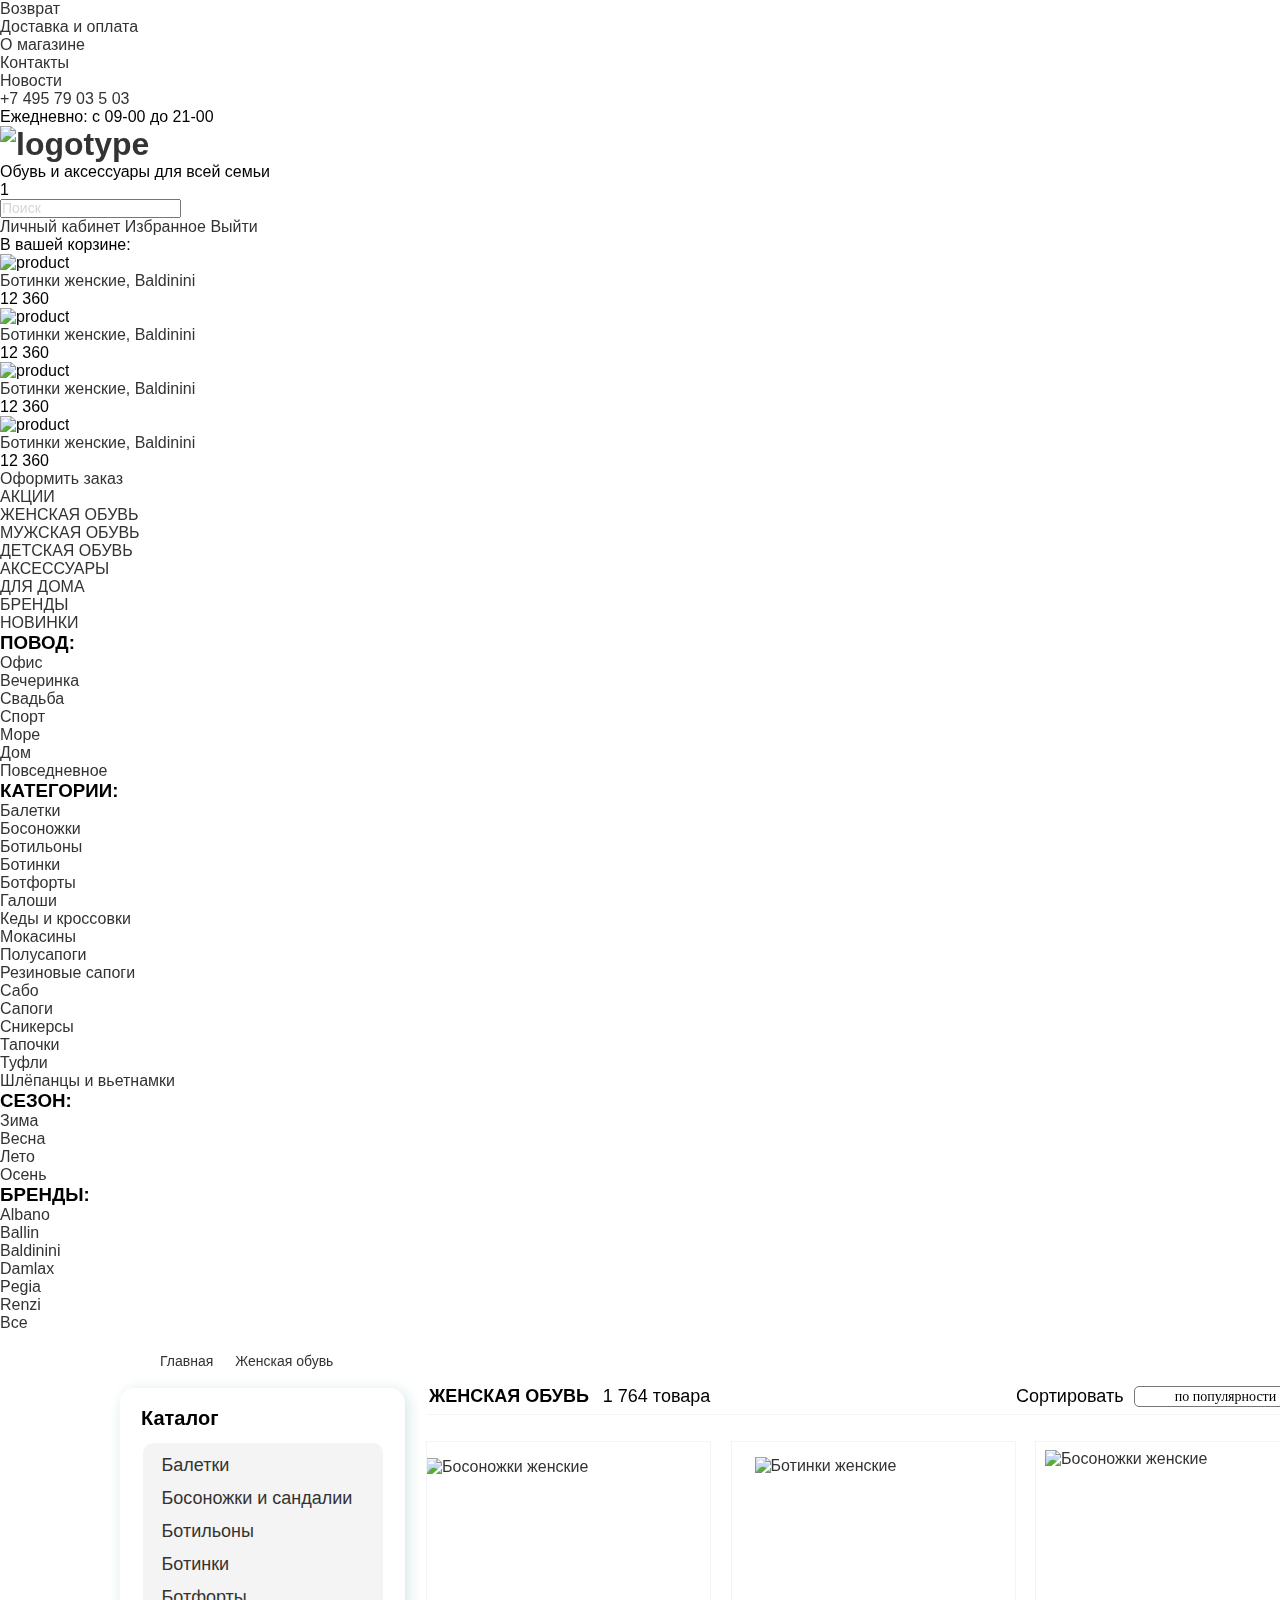
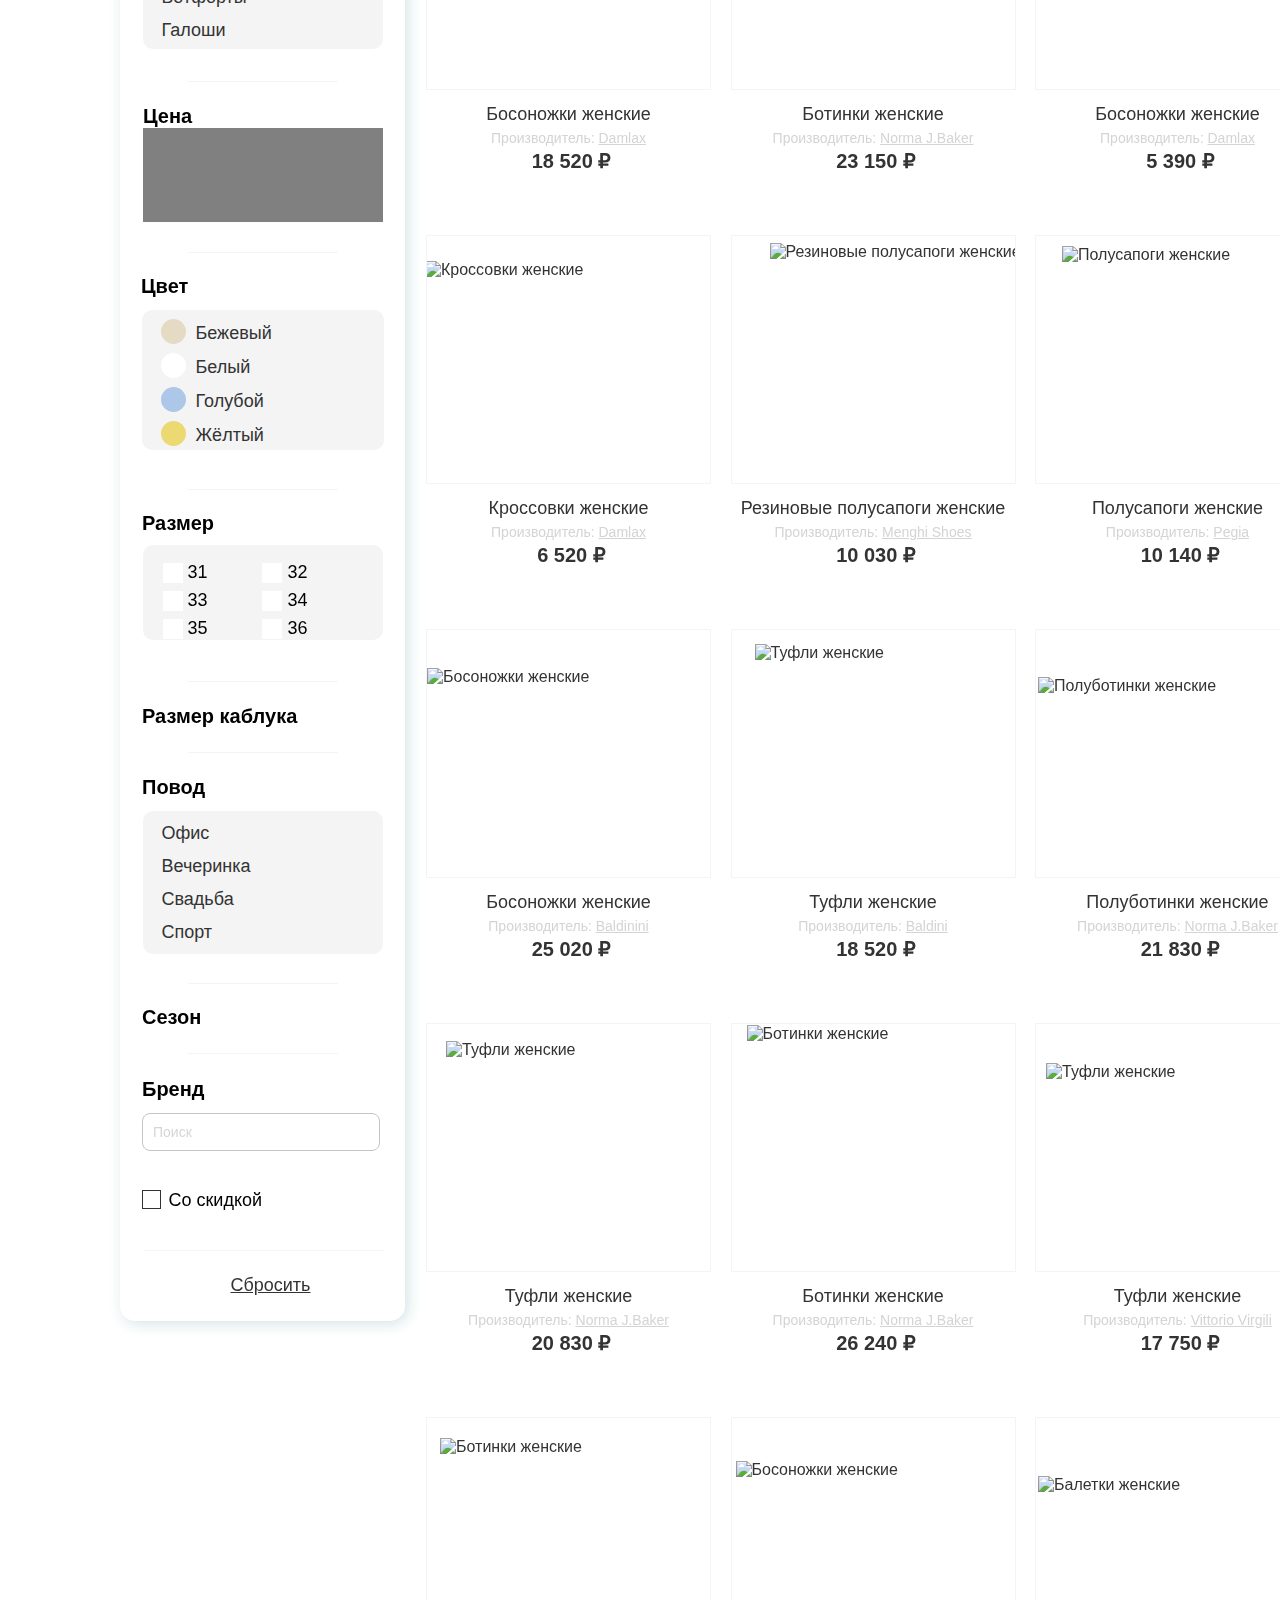
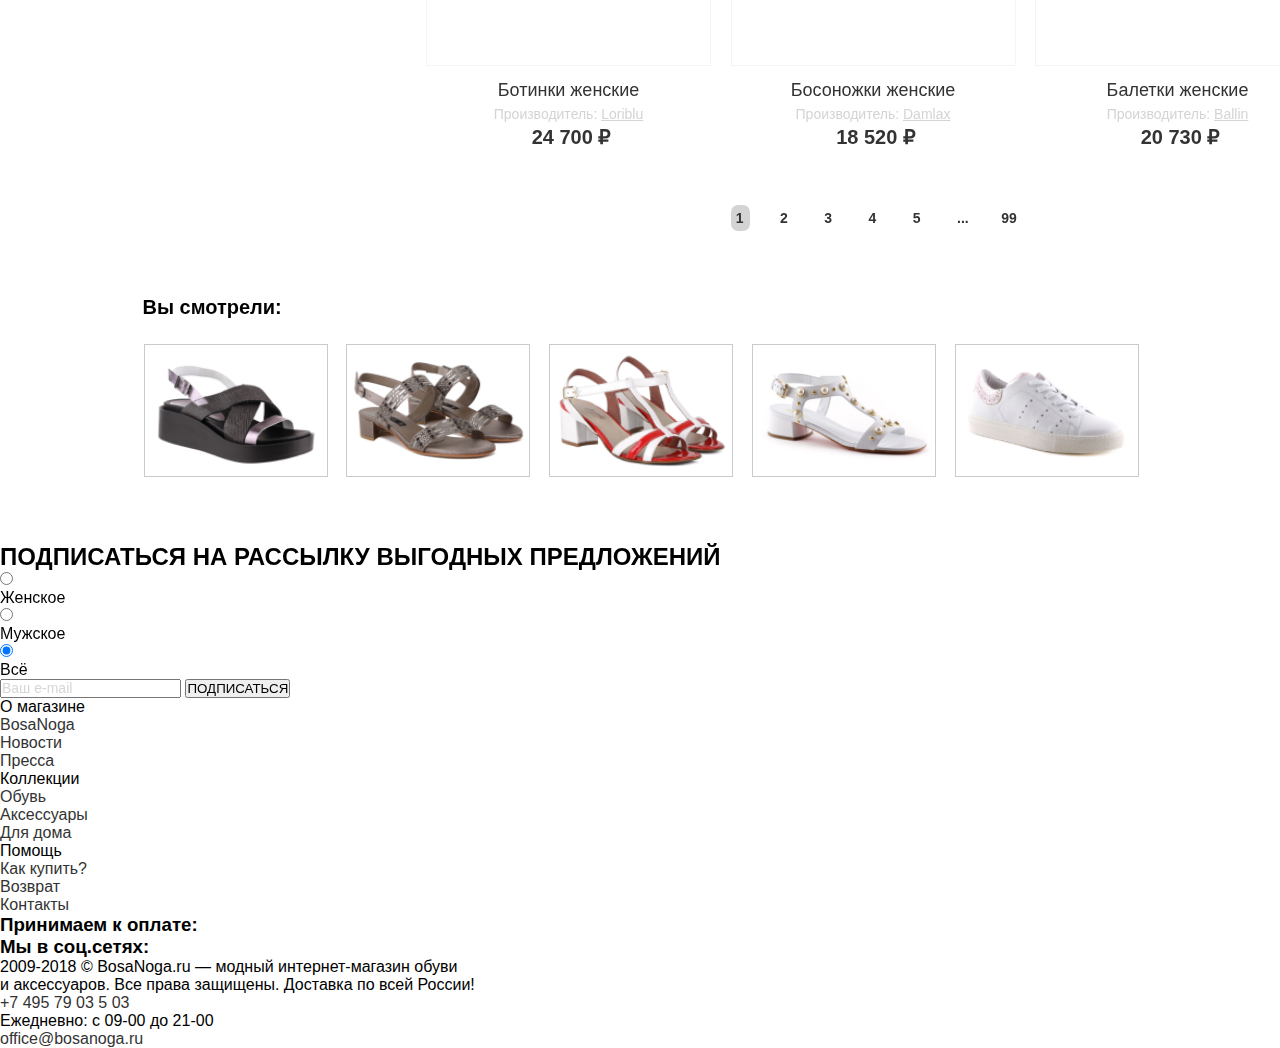
==== catalogue.html @ a58bffea "Merge pull request #10 from igerera/in-process" ====
<!DOCTYPE html>
<html lang="ru">
<head>
  <meta charset="UTF-8">
  <meta name="viewport" content="width=device-width, initial-scale=1.0">
  <meta http-equiv="X-UA-Compatible" content="ie=edge">
  <title>Bosa Noga</title>
  <link rel="stylesheet" href="css/normalize.css">
  <link rel="stylesheet" href="css/font-awesome.min.css">
  <link rel="stylesheet" href="css/style.css">
  <link rel="stylesheet" href="css/style-catalogue.css">
  
</head>

  <body>
    
    <!-- Шпаргалка для вёрстки пиксель-пёрфект. Ссылка может не работать, тк яндекс.диск -->
    <img src="img/catalogue-pics/Каталог_Desktop.png" class="layout" alt="">
    
    <!-- Шапка, взял с главной -->
    <header class="header">
      <div class="top-menu">
        <div class="wrapper">
          <ul class="top-menu__items">
            <li class="top-menu__item">
              <a href="#">Возврат</a>
            </li>
            <li class="top-menu__item">
              <a href="#">Доставка и оплата</a>
            </li>
            <li class="top-menu__item">
              <a href="#">О магазине</a>
            </li>
            <li class="top-menu__item">
              <a href="#">Контакты</a>
            </li>
            <li class="top-menu__item">
              <a href="#">Новости</a>
            </li>
          </ul>
        </div>
      </div>
      <div class="header-main">
        <div class="header-main__wrapper wrapper">
          <div class="header-main__phone">
            <a href="tel:++7-495-790-35-03">+7 495 79 03 5 03</a>
            <p>Ежедневно: с 09-00 до 21-00</p>
          </div>
          <div class="header-main__logo">
            <a href="#">
              <h1>
                <img src="img/header-logo.png" alt="logotype">
              </h1>
            </a>
            <p>Обувь и аксессуары для всей семьи</p>
          </div>
          <div class="header-main__profile">
            <div class="header-main__pics">
              <div class="header-main__pic header-main__pic_search">

              </div>
              <div class="header-main__pic_border"></div>
              <div class="header-main__pic header-main__pic_profile">
                <div class="header-main__pic_profile_menu"></div>
              </div>
              <div class="header-main__pic_border"></div>
              <div class="header-main__pic header-main__pic_basket">
                <div class="header-main__pic_basket_full">1</div>
                <div class="header-main__pic_basket_menu"></div>
              </div>
            </div>
            <form class="header-main__search" action="#">
              <input placeholder="Поиск">
              <i class="fa fa-search" aria-hidden="true"></i>
            </form>
          </div>

        </div>
        <div class="header-main__hidden-panel hidden-panel">
          <div class="hidden-panel__profile">
            <a href="#">Личный кабинет</a>
            <a href="favorite.html">
              <i class="fa fa-heart-o" aria-hidden="true"></i>Избранное</a>
            <a href="#">Выйти</a>
          </div>
          <div class="hidden-panel__basket basket-dropped">
            <div class="basket-dropped__title">В вашей корзине:</div>
            <div class="basket-dropped__product-list product-list">
              <div class="product-list__item">
                <div class="product-list__pic">
                  <img src="img/product-list__pic_1.jpg" alt="product"> </div>
                <a href="#" class="product-list__product">Ботинки женские, Baldinini</a>
                <div class="product-list__fill"></div>
                <div class="product-list__price">12 360
                  <i class="fa fa-rub" aria-hidden="true"></i>
                </div>
                <div class="product-list__delete">
                  <i class="fa fa-times" aria-hidden="true"></i>
                </div>
              </div>

              <div class="product-list__item">
                <div class="product-list__pic">
                  <img src="img/product-list__pic_1.jpg" alt="product"> </div>
                <a href="#" class="product-list__product">Ботинки женские, Baldinini</a>
                <div class="product-list__fill"></div>
                <div class="product-list__price">12 360
                  <i class="fa fa-rub" aria-hidden="true"></i>
                </div>
                <div class="product-list__delete">
                  <i class="fa fa-times" aria-hidden="true"></i>
                </div>
              </div>
              <div class="product-list__item">
                <div class="product-list__pic">
                  <img src="img/product-list__pic_1.jpg" alt="product"> </div>
                <a href="#" class="product-list__product">Ботинки женские, Baldinini</a>
                <div class="product-list__fill"></div>
                <div class="product-list__price">12 360
                  <i class="fa fa-rub" aria-hidden="true"></i>
                </div>
                <div class="product-list__delete">
                  <i class="fa fa-times" aria-hidden="true"></i>
                </div>
              </div>
              <div class="product-list__item">
                <div class="product-list__pic">
                  <img src="img/product-list__pic_1.jpg" alt="product"> </div>
                <a href="#" class="product-list__product">Ботинки женские, Baldinini</a>
                <div class="product-list__fill"></div>
                <div class="product-list__price">12 360
                  <i class="fa fa-rub" aria-hidden="true"></i>
                </div>
                <div class="product-list__delete">
                  <i class="fa fa-times" aria-hidden="true"></i>
                </div>
              </div>

            </div>
            <a class="basket-dropped__order-button" href="order.html">Оформить заказ</a>
          </div>
        </div>
      </div>
      <nav class="main-menu">
        <div class="wrapper">
          <ul class="main-menu__items">
            <li class="main-menu__item main-menu__item_sales">
              <a href="#">АКЦИИ</a>
            </li>
            <li class="main-menu__item main-menu__item_women">
              <a href="#">ЖЕНСКАЯ ОБУВЬ</a>
            </li>
            <li class="main-menu__item main-menu__item_men">
              <a href="#">МУЖСКАЯ ОБУВЬ</a>
            </li>
            <li class="main-menu__item main-menu__item_kids">
              <a href="#">ДЕТСКАЯ ОБУВЬ</a>
            </li>
            <li class="main-menu__item main-menu__item_accessories">
              <a href="#">АКСЕССУАРЫ</a>
            </li>
            <li class="main-menu__item main-menu__item_home">
              <a href="#">ДЛЯ ДОМА</a>
            </li>
            <li class="main-menu__item main-menu__item_brands">
              <a href="#">БРЕНДЫ</a>
            </li>
            <li class="main-menu__item main-menu__item_new">
              <a href="#">НОВИНКИ</a>
            </li>
          </ul>
        </div>

      </nav>
      <div class="dropped-menu">
        <div class="wrapper">
          <div class="dropped-menu__lists dropped-menu__lists_women">
            <h3 class="dropped-menu__list-title">ПОВОД:</h3>
            <ul class="dropped-menu__list">
              <li class="dropped-menu__item">
                <a href="#">Офис</a>
              </li>
              <li class="dropped-menu__item">
                <a href="#">Вечеринка</a>
              </li>
              <li class="dropped-menu__item">
                <a href="#">Свадьба</a>
              </li>
              <li class="dropped-menu__item">
                <a href="#">Спорт</a>
              </li>
              <li class="dropped-menu__item">
                <a href="#">Море</a>
              </li>
              <li class="dropped-menu__item">
                <a href="#">Дом</a>
              </li>
              <li class="dropped-menu__item">
                <a href="#">Повседневное</a>
              </li>
            </ul>
          </div>
          <div class="dropped-menu__lists dropped-menu__lists_three-coloumns">
            <h3 class="dropped-menu__list-title">КАТЕГОРИИ:</h3>
            <ul class="dropped-menu__list">
              <li class="dropped-menu__item">
                <a href="#">Балетки</a>
              </li>
              <li class="dropped-menu__item">
                <a href="#">Босоножки</a>
              </li>
              <li class="dropped-menu__item">
                <a href="#">Ботильоны</a>
              </li>
              <li class="dropped-menu__item">
                <a href="#">Ботинки</a>
              </li>
              <li class="dropped-menu__item">
                <a href="#">Ботфорты</a>
              </li>
              <li class="dropped-menu__item">
                <a href="#">Галоши</a>
              </li>
              <li class="dropped-menu__item">
                <a href="#">Кеды и кроссовки</a>
              </li>
              <li class="dropped-menu__item">
                <a href="#">Мокасины</a>
              </li>
              <li class="dropped-menu__item">
                <a href="#">Полусапоги</a>
              </li>
              <li class="dropped-menu__item">
                <a href="#">Резиновые сапоги</a>
              </li>
              <li class="dropped-menu__item">
                <a href="#">Сабо</a>
              </li>
              <li class="dropped-menu__item">
                <a href="#">Сапоги</a>
              </li>
              <li class="dropped-menu__item">
                <a href="#">Сникерсы</a>
              </li>
              <li class="dropped-menu__item">
                <a href="#">Тапочки</a>
              </li>
              <li class="dropped-menu__item">
                <a href="#">Туфли</a>
              </li>
              <li class="dropped-menu__item">
                <a href="#">Шлёпанцы и вьетнамки</a>
              </li>
            </ul>
          </div>
          <div class="dropped-menu__lists">
            <h3 class="dropped-menu__list-title">СЕЗОН:</h3>
            <ul class="dropped-menu__list">
              <li class="dropped-menu__item">
                <a href="#">Зима</a>
              </li>
              <li class="dropped-menu__item">
                <a href="#">Весна</a>
              </li>
              <li class="dropped-menu__item">
                <a href="#">Лето</a>
              </li>
              <li class="dropped-menu__item">
                <a href="#">Осень</a>
              </li>
            </ul>
          </div>
          <div class="dropped-menu__lists">
            <h3 class="dropped-menu__list-title">БРЕНДЫ:</h3>
            <ul class="dropped-menu__list">
              <li class="dropped-menu__item">
                <a href="#">Albano</a>
              </li>
              <li class="dropped-menu__item">
                <a href="#">Ballin</a>
              </li>
              <li class="dropped-menu__item">
                <a href="#">Baldinini</a>
              </li>
              <li class="dropped-menu__item">
                <a href="#">Damlax</a>
              </li>
              <li class="dropped-menu__item">
                <a href="#">Pegia</a>
              </li>
              <li class="dropped-menu__item">
                <a href="#">Renzi</a>
              </li>
              <li class="dropped-menu__item">
                <a href="#">Все</a>
              </li>
            </ul>
          </div>

        </div>
      </div>
    </header>   
    <!-- Каталог товаров -->
    <!-- Breadcrumbs -->
    <section class="product-catalogue__breadcrumb-container">
      <ul class="breadcrumb-container__breadcrumbs">
        <li><a href="#">Главная</a></li> <span class="angle"></span>
        <li><a href="#">Женская обувь</a></li>
      </ul>
    </section>
    <!-- Тело каталога с сайдбаром -->
    <main class="product-catalogue">
      <!-- Сайдбар -->
      <section class="sidebar">
        <section class="sidebar__division">
          <div class="sidebar__catalogue-list">
            <div class="sidebar__division-title">
              <h3>Каталог</h3><div class="opener-down"></div>
            </div>
            <ul>
              <li><a href="#">Балетки</a></li>
              <li><a href="#">Босоножки и сандалии</a></li>
              <li><a href="#">Ботильоны</a></li>
              <li><a href="#">Ботинки</a></li>
              <li><a href="#">Ботфорты</a></li>
              <li><a href="#">Галоши</a></li>
              <li><a href="#">Тапочки</a></li>
              <li><a href="#">Туфли</a></li>
              <li><a href="#">Сапоги</a></li>
            </ul>
          </div>
        </section>
        <div class="separator-150 separator-150-1"></div>
        <section class="sidebar__division">
            <div class="sidebar__price">
              <div class="sidebar__division-title">
                <h3>Цена</h3><div class="opener-down"></div>
              </div>
             <div class="price-slider">
              </div>
            </div>
        </section>
        <div class="separator-150 separator-150-2"></div>
        <section class="sidebar__division">
          <div class="sidebar__color">
            <div class="sidebar__division-title">
              <h3>Цвет</h3><div class="opener-down"></div>
            </div>
            <ul>
              <li><a href="#"><div class="color beige"></div><span class="color-name">Бежевый</span></a></li>
              <li><a href="#"><div class="color whitesnake"></div><span class="color-name">Белый</span></a></li>
              <li><a href="#"><div class="color shocking-blue"></div><span class="color-name">Голубой</span></a></li>
              <li><a href="#"><div class="color yellow"></div><span class="color-name">Жёлтый</span></a></li>
              <li><a href="#"><div class="color king-crimson"></div><span class="color-name">Алый</span></a></li>
              <li><a href="#"><div class="color deep-purple"></div><span class="color-name">Фиолетовый</span></a></li>
              <li><a href="#"><div class="color black-sabbath"></div><span class="color-name">Чёрный</span></a></li>
            </ul>
          </div>
        </section>
        <div class="separator-150 separator-150-3"></div>         
        <section class="sidebar__division">
          <div class="sidebar__size">
            <div class="sidebar__division-title">
              <h3>Размер</h3><div class="opener-down"></div>
            </div>
            <ul>
              <div class="list-1">
                <li><label><input type="checkbox" class="checkbox" name="checkbox-31"><span class="checkbox-custom"></span> <span class="label">31</span></label></li>
                <li><label><input type="checkbox" class="checkbox" name="checkbox-33"><span class="checkbox-custom"></span> <span class="label">33</span></label></li>
                <li><label><input type="checkbox" class="checkbox" name="checkbox-35"><span class="checkbox-custom"></span> <span class="label">35</span></label></li>
                <li><label><input type="checkbox" class="checkbox" name="checkbox-37"><span class="checkbox-custom"></span> <span class="label">37</span></label></li>
                <li><label><input type="checkbox" class="checkbox" name="checkbox-39"><span class="checkbox-custom"></span> <span class="label">39</span></label></li>
              </div>
              <div class="list-2">
                <li><label><input type="checkbox" class="checkbox" name="checkbox-32"><span class="checkbox-custom"></span> <span class="label">32</span></label></li>
                <li><label><input type="checkbox" class="checkbox" name="checkbox-34"><span class="checkbox-custom"></span> <span class="label">34</span></label></li>
                <li><label><input type="checkbox" class="checkbox" name="checkbox-36" checked><span class="checkbox-custom"></span> <span class="label">36</span></label></li>
                <li><label><input type="checkbox" class="checkbox" name="checkbox-38"><span class="checkbox-custom"></span> <span class="label">38</span></label></li>
                <li><label><input type="checkbox" class="checkbox" name="checkbox-40"><span class="checkbox-custom"></span> <span class="label">40</span></label></li> 
              </div>
            </ul>
          </div>
        </section>
        <div class="separator-150 separator-150-4"></div>         
        <section class="sidebar__division">    
          <div class="sidebar__heel-height">
            <div class="sidebar__division-title">
              <h3>Размер каблука</h3><div class="opener-up"></div>
            </div>
          </div>
        </section>
        <div class="separator-150 separator-150-5"></div>            
        <section class="sidebar__division">  
          <div class="sidebar__occasion">
            <div class="sidebar__division-title">
              <h3>Повод</h3><div class="opener-down"></div>
            </div>
            <ul>
              <li><a href="#">Офис</a></li>
              <li><a href="#">Вечеринка</a></li>
              <li><a href="#">Свадьба</a></li>
              <li><a href="#">Спорт</a></li>
              <li><a href="#">Путешествие</a></li>
              <li><a href="#">Свидание</a></li>
              <li><a href="#">Дома</a></li>
              <li><a href="#">Произвести впечатление</a></li>
            </ul>
          </div>
        </section>
        <div class="separator-150 separator-150-6"></div>       
        <section class="sidebar__division">
          <div class="sidebar__season">
            <div class="sidebar__division-title">
              <h3>Сезон</h3><div class="opener-up"></div>
            </div>
          </div>
        </section>
        <div class="separator-150 separator-150-7"></div>            
        <section class="sidebar__division">
            <div class="sidebar__brand">
              <h3>Бренд</h3>
              <form action="post" class="brand-search">
                <input type="search" class="brand-search" id="brand-search" placeholder="Поиск">
                <input type="submit" name="" value="" class="submit">
              </form>
            </div>

              <label><input type="checkbox" class="checkbox" name="checkbox-disc"><span class="checkbox-discount"></span> <span class="text-discount">Со скидкой</span></label>

          <div class="separator-240"></div>
        </section>
            
        <section class="sidebar__division">    
          <div class="drop-down">
            <a href="#"><span class="drop-down-icon"></span>Сбросить</a>
          </div>
        </section>
      </section> 
    <!-- Основной контент каталога -->
      <section class="product-catalogue-content">
        <!-- Голова каталога с названием раздела и сортировкой -->
        <section class="product-catalogue__head">
          <div class="product-catalogue__section-title">
            <h2 class="section-name">Женская обувь</h2><span class="amount"> 1 764 товара</span>
          </div>
          <div class="product-catalogue__sort-by">
            <p class="sort-by">Сортировать</p>
            <select name="" id="sorting">
              <option value="">по популярности</option>
              <option value="">по размеру</option>
              <option value="">по производителю</option>
            </select>
          </div>
        </section>
        <!-- Список товаров каталога -->
        <section  class="product-catalogue__item-list">
          <!-- Товары -->
          <a class="item-list__item-card item" href="#">
            <div class="item-pic"><img class="item-pic-1" src="img/catalogue-pics/product-catalogue__item-1.png" alt="Босоножки женские">
              <div class="product-catalogue__product_favorite">
                <p></p>
              </div>
              <div class="arrow arrow_left"></div>
              <div class="arrow arrow_right"></div>
            </div>
            <div class="item-desc">
              <h4 class="item-name">Босоножки женские</h4>
              <p class="item-producer">Производитель: <span class="producer">Damlax</span></p>
              <p class="item-price">18 520</p>
              <div class="sizes">
                <p class="sizes__title">Размеры в наличии:</p>
                <p class="sizes__avalible">36, 37, 38, 39, 40, 41, 42</p>
              </div>
            </div>
          </a>
          <a class="item-list__item-card item" href="#">
            <div class="item-pic"><img class="item-pic-2" src="img/catalogue-pics/product-catalogue__item-2.png" alt="Ботинки женские">
              <div class="product-catalogue__product_favorite">
                <p></p>
              </div>
              <div class="arrow arrow_left"></div>
              <div class="arrow arrow_right"></div>
            </div>
            <div class="item-desc">
              <h4 class="item-name">Ботинки женские</h4>
              <p class="item-producer">Производитель: <span class="producer">Norma J.Baker</span></p>
              <p class="item-price">23 150</p>
              <div class="sizes">
                <p class="sizes__title">Размеры в наличии:</p>
                <p class="sizes__avalible">36, 37, 38, 39, 40, 41, 42</p>
              </div>
            </div>
          </a>
          <a class="item-list__item-card item" href="#">
            <div class="item-pic"><img class="item-pic-3" src="img/catalogue-pics/product-catalogue__item-3.png" alt="Босоножки женские">
              <div class="product-catalogue__product_favorite">
                <p></p>
              </div>
              <div class="arrow arrow_left"></div>
              <div class="arrow arrow_right"></div>
            </div>
            <div class="item-desc">
              <h4 class="item-name">Босоножки женские</h4>
              <p class="item-producer">Производитель: <span class="producer">Damlax</span></p>
              <p class="item-price">5 390</p>
              <div class="sizes">
                <p class="sizes__title">Размеры в наличии:</p>
                <p class="sizes__avalible">36, 37, 38, 39, 40, 41, 42</p>
              </div>
            </div>
          </a>
          <a class="item-list__item-card item" href="#">
            <div class="item-pic"><img class="item-pic-4" src="img/catalogue-pics/product-catalogue__item-4.png" alt="Кроссовки женские">
              <div class="product-catalogue__product_favorite">
                <p></p>
              </div>
              <div class="arrow arrow_left"></div>
              <div class="arrow arrow_right"></div>
            </div>
            <div class="item-desc">
              <h4 class="item-name">Кроссовки женские</h4>
              <p class="item-producer">Производитель: <span class="producer">Damlax</span></p>
              <p class="item-price">6 520</p>
              <div class="sizes">
                <p class="sizes__title">Размеры в наличии:</p>
                <p class="sizes__avalible">36, 37, 38, 39, 40, 41, 42</p>
              </div>
            </div>
          </a>
          <a class="item-list__item-card item" href="#">
            <div class="item-pic"><img class="item-pic-5" src="img/catalogue-pics/product-catalogue__item-5.png" alt="Резиновые полусапоги женские">
              <div class="product-catalogue__product_favorite">
                <p></p>
              </div>
              <div class="arrow arrow_left"></div>
              <div class="arrow arrow_right"></div>
            </div>
            <div class="item-desc">
              <h4 class="item-name">Резиновые полусапоги женские</h4>
              <p class="item-producer">Производитель: <span class="producer">Menghi Shoes</span></p>
              <p class="item-price">10 030</p>
              <div class="sizes">
                <p class="sizes__title">Размеры в наличии:</p>
                <p class="sizes__avalible">36, 37, 38, 39, 40, 41, 42</p>
              </div>
            </div>
          </a>
          <a class="item-list__item-card item" href="#">
            <div class="item-pic"><img class="item-pic-6" src="img/catalogue-pics/product-catalogue__item-6.png" alt="Полусапоги женские">
              <div class="product-catalogue__product_favorite">
                <p></p>
              </div>
              <div class="arrow arrow_left"></div>
              <div class="arrow arrow_right"></div>
            </div>
            <div class="item-desc">
              <h4 class="item-name">Полусапоги женские</h4>
              <p class="item-producer">Производитель: <span class="producer">Pegia</span></p>
              <p class="item-price">10 140</p>
              <div class="sizes">
                <p class="sizes__title">Размеры в наличии:</p>
                <p class="sizes__avalible">36, 37, 38, 39, 40, 41, 42</p>
              </div>
            </div>
          </a>
          <a class="item-list__item-card item" href="#">
            <div class="item-pic"><img class="item-pic-7" src="img/catalogue-pics/product-catalogue__item-7.png" alt="Босоножки женские">
              <div class="product-catalogue__product_favorite">
                <p></p>
              </div>
              <div class="arrow arrow_left"></div>
              <div class="arrow arrow_right"></div>
            </div>
            <div class="item-desc">
              <h4 class="item-name">Босоножки женские</h4>
              <p class="item-producer">Производитель: <span class="producer">Baldinini</span></p>
              <p class="item-price">25 020</p>
              <div class="sizes">
                <p class="sizes__title">Размеры в наличии:</p>
                <p class="sizes__avalible">36, 37, 38, 39, 40, 41, 42</p>
              </div>
            </div>
          </a>
          <a class="item-list__item-card item" href="#">
            <div class="item-pic"><img class="item-pic-8" src="img/catalogue-pics/product-catalogue__item-8.png" alt="Туфли женские">
              <div class="product-catalogue__product_favorite-chosen">
                <p></p>
              </div>
              <div class="arrow arrow_left"></div>
              <div class="arrow arrow_right"></div>
            </div>
            <div class="item-desc">
              <h4 class="item-name">Туфли женские</h4>
              <p class="item-producer">Производитель: <span class="producer">Baldini</span></p>
              <p class="item-price">18 520</p>
              <div class="sizes">
                <p class="sizes__title">Размеры в наличии:</p>
                <p class="sizes__avalible">36, 37, 38, 39, 40, 41, 42</p>
              </div>
            </div>
          </a>
          <a class="item-list__item-card item" href="#">
            <div class="item-pic"><img class="item-pic-9" src="img/catalogue-pics/product-catalogue__item-9.png" alt="Полуботинки женские">
              <div class="product-catalogue__product_favorite-chosen">
                <p></p>
              </div>
              <div class="arrow arrow_left"></div>
              <div class="arrow arrow_right"></div>
            </div>
            <div class="item-desc">
              <h4 class="item-name">Полуботинки женские</h4>
              <p class="item-producer">Производитель: <span class="producer">Norma J.Baker</span></p>
              <p class="item-price">21 830</p>
              <div class="sizes">
                <p class="sizes__title">Размеры в наличии:</p>
                <p class="sizes__avalible">36, 37, 38, 39, 40, 41, 42</p>
              </div>
            </div>
          </a>
          <a class="item-list__item-card item" href="#">
            <div class="item-pic"><img class="item-pic-10" src="img/catalogue-pics/product-catalogue__item-10.png" alt="Туфли женские">
              <div class="product-catalogue__product_favorite">
                <p></p>
              </div>
              <div class="arrow arrow_left"></div>
              <div class="arrow arrow_right"></div>
            </div>
            <div class="item-desc">
              <h4 class="item-name">Туфли женские</h4>
              <p class="item-producer">Производитель: <span class="producer">Norma J.Baker</span></p>
              <p class="item-price">20 830</p>
              <div class="sizes">
                <p class="sizes__title">Размеры в наличии:</p>
                <p class="sizes__avalible">36, 37, 38, 39, 40, 41, 42</p>
              </div>
            </div>
          </a>
          <a class="item-list__item-card item" href="#">
            <div class="item-pic"><img class="item-pic-11" src="img/catalogue-pics/product-catalogue__item-11.png" alt="Ботинки женские">
              <div class="product-catalogue__product_favorite">
                <p></p>
              </div>
              <div class="arrow arrow_left"></div>
              <div class="arrow arrow_right"></div>
            </div>
            <div class="item-desc">
              <h4 class="item-name">Ботинки женские</h4>
              <p class="item-producer">Производитель: <span class="producer">Norma J.Baker</span></p>
              <p class="item-price">26 240</p>
              <div class="sizes">
                <p class="sizes__title">Размеры в наличии:</p>
                <p class="sizes__avalible">36, 37, 38, 39, 40, 41, 42</p>
              </div>
            </div>
          </a>
          <a class="item-list__item-card item" href="#">
            <div class="item-pic"><img class="item-pic-12" src="img/catalogue-pics/product-catalogue__item-12.png" alt="Туфли женские">
              <div class="product-catalogue__product_favorite">
                <p></p>
              </div>
              <div class="arrow arrow_left"></div>
              <div class="arrow arrow_right"></div>
            </div>
            <div class="item-desc">
              <h4 class="item-name">Туфли женские</h4>
              <p class="item-producer">Производитель: <span class="producer">Vittorio Virgili</span></p>
              <p class="item-price">17 750</p>
              <div class="sizes">
                <p class="sizes__title">Размеры в наличии:</p>
                <p class="sizes__avalible">36, 37, 38, 39, 40, 41, 42</p>
              </div>
            </div>
          </a>
          <a class="item-list__item-card item" href="#">
            <div class="item-pic"><img class="item-pic-13" src="img/catalogue-pics/product-catalogue__item-13.png" alt="Ботинки женские">
              <div class="product-catalogue__product_favorite">
                <p></p>
              </div>
              <div class="arrow arrow_left"></div>
              <div class="arrow arrow_right"></div>
            </div>
            <div class="item-desc">
              <h4 class="item-name">Ботинки женские</h4>
              <p class="item-producer">Производитель: <span class="producer">Loriblu</span></p>
              <p class="item-price">24 700</p>
              <div class="sizes">
                <p class="sizes__title">Размеры в наличии:</p>
                <p class="sizes__avalible">36, 37, 38, 39, 40, 41, 42</p>
              </div>
            </div>
          </a>
          <a class="item-list__item-card item" href="#">
            <div class="item-pic"><img class="item-pic-14" src="img/catalogue-pics/product-catalogue__item-14.png" alt="Босоножки женские">
              <div class="product-catalogue__product_favorite">
                <p></p>
              </div>
              <div class="arrow arrow_left"></div>
              <div class="arrow arrow_right"></div>
            </div>
            <div class="item-desc">
              <h4 class="item-name">Босоножки женские</h4>
              <p class="item-producer">Производитель: <span class="producer">Damlax</span></p>
              <p class="item-price">18 520</p>
              <div class="sizes">
                <p class="sizes__title">Размеры в наличии:</p>
                <p class="sizes__avalible">36, 37, 38, 39, 40, 41, 42</p>
              </div>
            </div>
          </a>
           <a class="item-list__item-card item" href="#">
            <div class="item-pic"><img class="item-pic-15" src="img/catalogue-pics/product-catalogue__item-15.png" alt="Балетки женские">
              <div class="product-catalogue__product_favorite">
                <p></p>
              </div>
              <div class="arrow arrow_left"></div>
              <div class="arrow arrow_right"></div>
            </div>
            <div class="item-desc">
              <h4 class="item-name">Балетки женские</h4>
              <p class="item-producer">Производитель: <span class="producer">Ballin</span></p>
              <p class="item-price">20 730</p>
              <div class="sizes">
                <p class="sizes__title">Размеры в наличии:</p>
                <p class="sizes__avalible">36, 37, 38, 39, 40, 41, 42</p>
              </div>
            </div>
          </a>
        </section>
        <!-- Пагинация под каталогом -->
        <div class="product-catalogue__pagination">
          <div class="page-nav-wrapper">
            <div class="angle-back"><a href="#"></a></div>
            <ul>
              <li class="active"><a href="#">1</a></li>
              <li><a href="#">2</a></li>
              <li><a href="#">3</a></li>
              <li><a href="#">4</a></li>
              <li><a href="#">5</a></li>
              <li><a href="">...</a></li>
              <li><a href="#">99</a></li>
            </ul>
            <div class="angle-forward"><a href="#"></a></div>
          </div>
        </div>
      </section>
    </main>
    <!-- Слайдер внизу каталога  -->     
    <section class="product-catalogue__overlooked-slider">
      <h3>Вы смотрели:</h3>
      <div class="overlooked-slider">
        <div class="overlooked-slider__arrow overlooked-slider__arrow_left arrow"></div>
        <div class="overlooked-slider__item overlooked-slider__item-1">
          <a href="#"></a>
        </div>
        <div class="overlooked-slider__item overlooked-slider__item-2">
          <a href="#"></a>
        </div>
        <div class="overlooked-slider__item overlooked-slider__item-3">
          <a href="#"></a>
        </div>
        <div class="overlooked-slider__item overlooked-slider__item-4">
          <a href="#"></a>
        </div>
        <div class="overlooked-slider__item overlooked-slider__item-5">
          <a href="#"></a>
        </div>
        <div class="overlooked-slider__arrow overlooked-slider__arrow_right arrow"></div>
      </div>
    </section>
    <!-- Футер, взял с главной -->
    <footer class="footer">
      <section class="subscribe">
        <div class="subscribe__wrapper">
          <h2 class="subscribe__title">ПОДПИСАТЬСЯ НА РАССЫЛКУ ВЫГОДНЫХ ПРЕДЛОЖЕНИЙ</h2>
          <form class = "subscribe__radios" action="">
            <label class="subscribe__radio_label">
              <input class="subscribe__radio" type="radio" name="subscribe" value="women">
              <div class="subscribe__radio_text">Женское</div>
            </label>
            <label class="subscribe__radio_label">
              <input class="subscribe__radio" type="radio" name="subscribe" value="men"> 
              <div class="subscribe__radio_text">Мужское</div>
            </label>
            <label class="subscribe__radio_label">
              <input class="subscribe__radio" type="radio" name="subscribe" value="both" checked>
              <div class="subscribe__radio_text">Всё</div>
            </label>
            <input class="subscribe__email" type="email" placeholder="Ваш e-mail">
            <input class="subscribe__submit" type="submit" value="ПОДПИСАТЬСЯ">
          </form>
        </div>
      </section>
      <div class="footer__bottom">
        <div class="wrapper">
          <div class="footer__menus">
            <div class="footer__menu footer__menu_about">
              О магазине
              <ul>
                <li>
                  <a href="#">BosaNoga</a>
                </li>
                <li>
                  <a href="#">Новости</a>
                </li>
                <li>
                  <a href="#">Пресса</a>
                </li>
              </ul>
            </div>
            <div class="footer__menu footer__menu_collection">Коллекции
              <ul>
                <li>
                  <a href="#">Обувь</a>
                </li>
                <li>
                  <a href="#">Аксессуары</a>
                </li>
                <li>
                  <a href="#">Для дома</a>
                </li>
              </ul>
            </div>
            <div class="footer__menu footer__menu_help">Помощь
              <ul>
                <li>
                  <a href="#">Как купить?</a>
                </li>
                <li>
                  <a href="#">Возврат</a>
                </li>
                <li>
                  <a href="#">Контакты</a>
                </li>
              </ul>
            </div>
          </div>
          <div class="footer__info">
            <h3 class="footer__info_title">Принимаем к оплате:</h3>
            <div class="footer__paid-systems">
              <div class="footer__paid footer__paid_paypal"></div>
              <div class="footer__paid footer__paid_master-card"></div>
              <div class="footer__paid footer__paid_visa"></div>
              <div class="footer__paid footer__paid_yandex"></div>
              <div class="footer__paid footer__paid_webmoney"></div>
              <div class="footer__paid footer__paid_qiwi"></div>
            </div>
            <div class="footer__social-links">
              <h3 class="footer__social-links_title">Мы в соц.сетях:
              </h3>
              <div class="footer__social-link footer__social-link_twitter"></div>
              <div class="footer__social-link footer__social-link_vk"></div>
            </div>
            <div class="footer__copyright">2009-2018 © BosaNoga.ru — модный интернет-магазин обуви
              <br> и аксессуаров. Все права защищены. Доставка по всей России!</div>
          </div>
          <div class="footer__contacts">
            <a class="footer__phone" href="tel:+7-495-790-35-03">+7 495 79 03 5 03</a>
            <p class="footer__phone_text">Ежедневно: с 09-00 до 21-00</p>
            <a class="footer__email" href="mailto:office@bosanoga.ru">office@bosanoga.ru</a>
          </div>
        </div>
      </div>
    </footer>
    <!-- Скрипты -->
    <script src="js/script.js"></script>
  </body>
</html>
---- css/style-catalogue.css ----
html,
body {
  max-width: 1438px;
  min-width: 1205px;
  margin: 0 auto;
  font-family: 'Roboto', sans-serif;
}

* {
  margin: 0;
  padding: 0;
  box-sizing: border-box;
}

a {
  text-decoration: none;
  color: #333333;
}

a:hover {
  cursor: pointer;
}


/*****/
/*Шпаргалка для пиксель-пёрфект, потом удалить*/
.layout {
  position: absolute;
  opacity: 0.5;
}
/*****/


/* Основной контент */
/* Каталог */
/*Общее*/

.product-catalogue {
  width: 1440px;
}

.product-catalogue-content {
  display: inline-block;
  width: 915px;
  margin-right: 120px;
}

/*Breadcrumbs*/
.product-catalogue__breadcrumb-container {
  width: 100%;
  height: 56px;
}

ul.breadcrumb-container__breadcrumbs li {
  display: inline-block;
  list-style: none;
  font-family: 'Roboto', sans-serif;
  font-weight: 400;
  font-size: 14px;
  text-align: center;
}

ul.breadcrumb-container__breadcrumbs li:nth-child(3) {
  padding-left: 3px;
}

ul.breadcrumb-container__breadcrumbs a {
  text-decoration: none;
}

span.angle {
  position: relative;
  display: inline-block;
  width: 10px;
  height: 15px;
  vertical-align: middle;
  background: url(../img/catalogue-pics/product-catalogue-sprite-min.png) no-repeat;
  background-position: -24px -23px;
}

ul.breadcrumb-container__breadcrumbs {
  width: auto;
  padding-top: 20px;
  padding-bottom: 20px;
  padding-left: 160px;
}

/*Голова каталога*/
.product-catalogue__head {
  display: flex;
  justify-content: space-between;
  width: 892px;
  height: 28px;
  margin-top: -2px;
  margin-left: 24px;
}

/*.product-catalogue__section-title {
  outline: 1px solid red;
}
*/
.product-catalogue__sort-by {
  text-align: right;
  padding-right: 13px;
}

h2.section-name,
p.sort-by {
  display: inline-block;
}

h2.section-name {
  font-family: 'Roboto', sans-serif;
  font-weight: 700;
  font-size: 18px;
  text-align: left;
  text-transform: uppercase;
}

span.amount {
  font-family: 'Roboto', sans-serif;
  font-weight: 300;
  font-size: 18px;
  text-align: left;
  padding-left: 9px;
}

.sort-by {
  font-family: 'Roboto', sans-serif;
  font-weight: 300;
  font-size: 18px;
  text-align: left;
  padding-right: 6px;
  vertical-align: top;
}

select {
  width: 174px;
  height: 21px;
  border-radius: 5px;
  padding-left: 9px;
  font-size: 14px;
  font-family: Roboto;
  font-weight: 300;
  line-height: normal;
  text-align: center;
  background: url(../img/catalogue-pics/product-catalogue__sort-by-drop-down-chevron.png) no-repeat;
  background-position: 151px center;

  -webkit-appearance: none;
  -moz-appearance: none;
  text-indent: 0.01px; 
  text-overflow: '';
  -ms-appearance: none;
  appearance: none;
}

/*Основная часть каталога с фотками товара*/
.product-catalogue__item-list {
  display: flex;
  flex-wrap: wrap;
  justify-content: space-between;
  width: 892px;
  margin-left: 22px;
  border-top: 1px solid #F4F4F4;
}

/*Сердечки для избранного товара с эффектами*/
.product-catalogue .product-catalogue__product_favorite a,
.product-catalogue .product-catalogue__product_favorite p {
  position: relative;
  top: 1px;
  width: 33px;
  height: 30px;
  background-image: url(../img/catalogue-pics/product-catalogue__product_favorite.png);
  background-repeat: no-repeat;
}

.product-catalogue .product-catalogue__product_favorite a:hover,
.product-catalogue .product-catalogue__product_favorite p:hover {
  cursor: pointer;
  transform: scale(1.1);
  z-index: 5;
}

.product-catalogue .product-catalogue__product_favorite,
.product-catalogue__product_favorite-chosen {
  position: absolute;
  top: 9px;
  right: 6px;
  z-index: 10;
}

.product-catalogue__product_favorite-chosen {
  width: 33px;
  height: 30px;
  background-image: url(../img/catalogue-pics/product-catalogue__product_favorite_chosen.png);
  background-repeat: no-repeat;
}

.product-catalogue__product_favorite-chosen:hover::before {
  position: relative;
  top: 1px;
  left: -133px;
  content: "В избранном";
  display: block;
  width: 133px;
  height: 22px;
  padding: 2px 0 0 12px;
  border: 2px solid #FF748B;
  border-radius: 5px;
  font-family: Roboto;
  font-weight: 300;
  font-size: 18px;
  color: #FF748B;
  cursor: pointer;
}


/* Карточка товара в каталоге с ховером*/
a.item-list__item-card {
  display: inline-block;
  width: 283px;
  height: auto;
  margin-top: 27px;
  margin-bottom: -17px;
  padding-bottom: 53px;
  text-decoration: none;
}

.product-catalogue .item-list__item-card:hover {
  box-shadow: 2px 2px 2px 2px #cccccc;
}

.product-catalogue .item-list__item-card:hover .sizes {
  display: block;
}

.product-catalogue .item-list__item-card:hover .item-pic {
  outline: none;
}

.product-catalogue .item-list__item-card:hover .arrow {
  display: block;
}

.product-catalogue .item-pic .arrow {
  background: url(../img/catalogue-pics/product-catalogue-sprite-min.png);
  top: 110px;
  display: none;
}

.product-catalogue .item-pic .arrow_right {
  right: 0;
  background-position: -56px -105px;
}

.product-catalogue .item-pic .arrow_left {
  background-position: -16px -105px;
}

.item-pic {
  position: relative;
  display: block;
  width: 283px;
  height: 247px;
  margin: auto;
  overflow: hidden;
  outline: 1px solid #F4F4F4;
}

.item-pic-1 {
  position: relative;
  top: 16px;
  left: -1px;
}

.item-pic-2 {
  position: relative;
  top: 15px;
  left: 23px;
}

.item-pic-3 {
  position: relative;
  top: 8px;
  left: 9px;
}

.item-pic-4 {
  position: relative;
  top: 25px;
  left: -2px;
}

.item-pic-5 {
  position: relative;
  top: 7px;
  left: 38px;
}

.item-pic-6 {
  position: relative;
  top: 10px;
  left: 26px;
}

.item-pic-7 {
  position: relative;
  top: 38px;
}

.item-pic-8 {
  position: relative;
  top: 14px;
  left: 23px;
}

.item-pic-9 {
  position: relative;
  top: 47px;
  left: 2px;
}

.item-pic-10 {
  position: relative;
  top: 17px;
  left: 19px;
}

.item-pic-11 {
  position: relative;
  top: 1px;
  left: 15px;
}

.item-pic-12 {
  position: relative;
  top: 39px;
  left: 10px;
}

.item-pic-13 {
  position: relative;
  top: 20px;
  left: 13px;
}

.item-pic-14 {
  position: relative;
  top: 43px;
  left: 4px;
}

.item-pic-15 {
  position: relative;
  top: 58px;
  left: 2px;
}

.product-catalogue .item-desc {
  position: relative;
  width: 283px;
  outline: none;
}

.item-name {
  font-family: 'Roboto', sans-serif;
  font-weight: 500;
  font-size: 18px;
  text-align: center;
  padding: 14px 0 5px;
  border-top: rgb(244, 244, 244) 1px solid ;
}

.item-producer {
  font-family: 'Roboto', sans-serif;
  font-weight: 300;
  font-size: 14px;
  padding-bottom: 3px;
  text-align: center;
  color: #D4D4D4;
}

span.producer {
  text-decoration: underline;
}

.item-price {
  padding-left: 6px;
  font-family: 'Roboto', sans-serif;
  font-weight: 700;
  font-size: 20px;
  text-align: center;
  color: #333333;
}

.item-price::after {
  content: " ₽";
  font-weight: 700;
  font-size: 20px;
  text-align: center;
}

.product-catalogue .sizes {
  position: absolute;
  display: none;
  width: 100%;
  text-align: center;
}

.product-catalogue .sizes__title {
  margin-top: 10px;
  font-size: 14px;
  font-weight: bold;
}

.product-catalogue .sizes__avalible {
  font-size: 15px;
  font-weight: normal;
}

/*Пагинация в каталоге*/
.product-catalogue__pagination {
  display: block;
  width: 892px;
  margin: 20px 0 25px 22px;
}

.page-nav-wrapper {
  display: flex;
  width: 365px;
  margin: 0 auto;
  align-items: center;
}

.product-catalogue__pagination ul {
  width: 310px;
  margin: 0 auto;
  display: flex;
  justify-content: space-around;
}

.product-catalogue__pagination ul li {
  display: inline-block;
  width: 19px;
  height: 26px;
  vertical-align: middle;
  padding: 5px;
  font-family: 'Roboto', sans-serif;
  font-weight: 900;
  font-size: 14px;
  color: #000000;
}

li.active {
  display: inline-block;
  padding: 5px;
  background: #D4D4D4;
  border-radius: 7px;
  color: #000000;
}

.angle-back a,
.angle-forward a {
  position: relative;
  display: inline-block;
  top: 0;
  right: -15px;
  width: 26px;
  height: 26px;
  vertical-align: middle;
  background: url(../img/catalogue-pics/product-catalogue-sprite-min.png);
  background-position: 80px -107px;
}

.angle-forward a {
  left: -7px;
  background-position: 36px -107px;
}


/*Слайдер "Вы смотрели"*/
.product-catalogue__overlooked-slider {
  width: 995px;
  height: 180px;
  margin: 45px auto 62px;
}

.product-catalogue__overlooked-slider h3 {
  position: relative;
  top: -5px;
  font-family: 'Roboto' sans-serif;
  font-weight: 700;
  font-size: 20px;
  text-align: left;
}

.overlooked-slider {
  position: relative;
  top: 20px;
  left: 1px;
  display: flex;
  justify-content: space-between;
  align-items: center;
}

.arrow {
  position: absolute;
  height: 30px;
  width: 30px;
  background-image: url(../img/slider_sprite.png);
  background-repeat: no-repeat;
}

.arrow:hover {
  cursor: pointer;
  outline: solid 1px #cccccc;
}

.overlooked-slider__arrow_left {
  background-position: -60px 0;
  left: -45px;
}

.overlooked-slider__arrow_right {
  background-position: -90px 0;
  right: -45px;
}

.overlooked-slider__item {
  width: 184px;
  height: 133px;
  border: solid 0.5px rgba(41, 42, 58, 0.25);
  background-repeat: no-repeat;
  background-position: center center;
  background-size: contain;
  overflow: hidden;
}

.overlooked-slider__item:hover {
  opacity: 0.6;
}

.overlooked-slider__item a {
  display: inline-block;
  height: 100%;
  width: 100%;
}

.overlooked-slider__item-1 {
  background-image: url(../img/catalogue-pics/product-catalogue__overlooked-slider-item-1.png);
}

.overlooked-slider__item-2 {
  background-image: url(../img/catalogue-pics/product-catalogue__overlooked-slider-item-2.png);
}

.overlooked-slider__item-3 {
  background-image: url(../img/catalogue-pics/product-catalogue__overlooked-slider-item-3.png);
}

.overlooked-slider__item-4 {
  background-image: url(../img/catalogue-pics/product-catalogue__overlooked-slider-item-4.png);
}

.overlooked-slider__item-5 {
  background-image: url(../img/catalogue-pics/product-catalogue__overlooked-slider-item-5.png);
}


/* Cайдбар */

/*Сепаратор между частями*/
.separator-150 {
  position: relative;
  width: 150px;
  height: 1px;
  margin: 0 auto;
  background: #F4F5F2;
}

.separator-150-1 {
  top: 5px;
}
.separator-150-2 {
  top: 0;
}
.separator-150-3 {
  top: 12px;
}
.separator-150-4 {
  top: 14px;
}
.separator-150-5 {
  top: -6px;
}
.separator-150-6 {
  top: 2px;
}
.separator-150-7 {
  top: -16px;
}

.separator-240 {
  position: relative;
  top: 16px;
  width: 240px;
  height: 1px;
  margin: 0 auto;
  background: #F4F5F2;
}

.sidebar {
  width: 285px;
  height: auto;
  margin-left: 120px;
  vertical-align: top;
  float: left;
  border-radius: 15px;
  box-shadow: 3px 3px 15px #D4E4E6;
}

.sidebar h3 {
  font-family: 'Roboto', sans-serif;
  font-weight: 700;
  font-size: 20px;
  text-align: left;
}

.sidebar__division {
  margin: 0;
  padding-bottom: 30px;
}

.sidebar__division-title {
  position: relative;
  margin: 0;
}

/*Списки в сайдбаре*/
.sidebar ul {
  width: 240px;
  margin: -3px auto;
  display: flex;
  border-radius: 10px;
  background: #F4F4F4;
}

.sidebar ul li {
  padding-left: 19px;
  list-style: none;
  font-family: 'Roboto', sans-serif;
  font-weight: 400;
  font-size: 18px;
  text-align: left;
}

/*Стрелочка напротив заголовка отдельной секции сайдбара*/
.opener-up,
.opener-down {
  position: absolute;
  top: 14px;
  right: 16px;
  display: inline-block;
  width: 30px;
  height: 30px;
  background: url(../img/catalogue-pics/product-catalogue-sprite-min.png);
  background-position: -16px -145px;
}

.opener-down {
  background-position: -55px -155px;
}


/*Разделы сайдбара*/

/*Каталог в сайдбаре*/
.sidebar__catalogue-list h3 {
  width: auto;
  padding-top: 19px;
  padding-left: 21px;
  padding-bottom: 16px;
}

.sidebar__catalogue-list ul {
  height: 206px;
  display: flex;
  flex-direction: column;
  flex-wrap: nowrap;
  overflow: auto;
}

.sidebar__catalogue-list ul li {
  padding-top: 12px;
}


/*Цена*/
.sidebar__price h3 {
  padding-top: 28px;
  padding-left: 23px;
}

.sidebar__price .opener-down {
  top: 20px;
}

/*****/
/*Заглушка для ползунка с ценой*/
.price-slider {
  width: 240px;
  height: 94px;
  margin: 0 auto;
  background: grey;
}
/*****/

.sidebar__price .opener-down {
  background-position: -55px -152px;
}

/*Цвет*/
.sidebar__color h3 {
  padding-top: 22px;
  padding-left: 21px;
  padding-bottom: 15px;
}

.sidebar__color ul {
  width: 242px;
  height: 140px;
  flex-direction: column;
  flex-wrap: nowrap;
  overflow: auto;
}

.sidebar__color ul li {
  padding-top: 8px;
}

span.color-name {
  display: inline-block;
  padding-top: 5px;
  padding-left: 10px;
  vertical-align: middle;
}

.sidebar__color .color {
  display: inline-block;
  width: 25px;
  height: 25px;
  border-radius: 50%;
  vertical-align: middle;
}

.beige {
  background: #E5DBC5;
}

.whitesnake {
  background: #FFFFFF;
}

.shocking-blue {
  background: #ACC7E8;
}

.yellow {
  background: #EDD972;
}

.king-crimson {
  background: #FF748B;
}

.deep-purple {
  background: #800080;
}

.black-sabbath {
  background: #000000;
}

.sidebar__color .opener-down {
  background-position: -56px -153px;
}

/*Размер*/
.sidebar__size h3 {
  padding-top: 34px;
  padding-bottom: 13px;
  padding-left: 22px;
}

.sidebar__size ul {
  height: 95px;
  padding-left: 1px;
  overflow: auto;
}

.sidebar__size .opener-down {
  top: 28px;
  right: 17px;
  background-position: -55px -155px;
}

/*Кастомизация чекбокса*/
.checkbox {
  display: none;
}

.checkbox-custom {
  position: relative;
  bottom: 15px;
  width: 20px;
  height: 20px;
  background: #ffffff;
}

.list-1 .checkbox-custom,
.list-1 .label {
  position: relative;
  top: 10px;
  margin-top: 7px;
  display: inline-block;
  vertical-align: middle;
}

.list-2 .checkbox-custom,
.list-2 .label {
  position: relative;
  top: 10px;
  right: -35px;
  margin-top: 7px;
  display: inline-block;
  vertical-align: middle;
}

.list-2 .label {
  padding-left: 1px;
}

.checkbox:checked + .checkbox-custom::before {
  content: url(../img/catalogue-pics/checkbox-checked.png);
  display: block;
  position: absolute;
  top: 0;
  right: 0;
  bottom: 0;
  left: 0;
}

/*Размер каблука*/
.sidebar__heel-height h3 {
  padding-top: 37px;
  padding-left: 22px;
}

.sidebar__heel-height .opener-up {
  top: 30px;
  right: 16px;
  background-position: -16px -151px;
}

/*Повод*/
.sidebar__occasion h3 {
  padding-top: 17px;
  padding-left: 22px;
  padding-bottom: 15px;
}

.sidebar__occasion ul {
  width: 240px;
  height: 143px;
  flex-direction: column;
  flex-wrap: nowrap;
  overflow: auto;

}

.sidebar__occasion ul li {
  padding-top: 12px;
}

.sidebar__occasion .opener-down {
  top: 10px;
  right: 17px;
  background-position: -54px -153px;
}

/*Сезон*/
.sidebar__season h3 {
  padding-top: 24px;
  padding-left: 22px;
  padding-bottom: 10px;
}

.sidebar__season .opener-up {
  top: 20px;
  right: 16px;
  background-position: -16px -154px;
}

/*Бренд*/
.sidebar__brand h3 {
  padding-top: 8px;
  padding-left: 22px;
  padding-bottom: 13px;
}

/*Форма поиска по бренду*/
form.brand-search {
  position: relative;
}

input[type="search"] {
  position: relative;
  display: block;
  width: 238px;
  height: 38px;
  margin: -1px 22px;
  padding-left: 10px;
  padding-right: 35px;
  border-radius: 8px;
  border: 1px solid #C4C4C4;
  color: #C4C4C4;
}

/*Кастомизация плейсхолдера*/
input::-webkit-input-placeholder { 
  color: #D6D6D6; 
  font-family: Roboto, sans-serif;
  font-size: 14px;
}

input:-moz-placeholder {
  color: #D6D6D6; 
  font-family: Roboto, sans-serif;
  font-size: 14px;
}

.submit {
  position: absolute;
  top: -1px;
  right: 30px;
  width: 35px;
  height: 35px;
  cursor: pointer;
  border-radius: 5px;
  border: none;
  background: url(../img/catalogue-pics/product-catalogue-sprite-min.png) no-repeat;
  background-position: -14px -52px;
}

/*Чекбокс "Со скидкой"*/
span.checkbox-discount {
  position: relative;
  display: inline-block;
  top: -2px;
  left: 22px;
  width: 19px;
  height: 19px;
  vertical-align: middle;
  border: 1px solid #333333;
}

.checkbox:checked + .checkbox-discount::before {
  position: absolute;
  top: -1px;
  left: -1px;
  content: url(../img/catalogue-pics/checkbox-checked-19.png);
  display: block;
  width: 16px;
  height: 16px;
}

.text-discount {
  display: inline-block;
  margin-left: 25px;
  margin-top: 40px;
  margin-bottom: 23px;
  font-family: 'Roboto', sans-serif;
  font-size: 18px;
  font-weight: 400;
}

/*Сброс*/
.drop-down {
  display: block;
  font-family: 'Roboto', sans-serif;
  font-weight: 400;
  margin: 0 auto;
  padding-bottom: 5px;
  font-size: 18px;
  text-align: center;
}

.drop-down-icon {
  position: relative;
  top: -1px;
  right: 1px;
  display: inline-block;
  width: 20px;
  height: 20px;
  vertical-align: top;
  background: url(../img/catalogue-pics/product-catalogue-sprite-min.png) no-repeat;
  background-position: -60px -19px;
}

.drop-down a {
  position: relative;
  top: 10px;
  right: 2px;
  display: inline-block;
  text-decoration: underline;
  vertical-align: top;
}

/*Кастомизация бегунков*/
::-webkit-scrollbar-button {
background-image: url('');
background-repeat: no-repeat;
width: 7px;
height: 7px;
}

::-webkit-scrollbar-track {
background-color: rgba(255, 255, 255, 0.5);
}

::-webkit-scrollbar-thumb {
-webkit-border-radius: 15px;
border-radius: 15px;
background-color: #A1B3BF;
}

::-webkit-scrollbar-thumb:hover {
background-color: rgba(161, 179, 191, 0.5);
}

::-webkit-resizer {
background-image: url('');
background-repeat: no-repeat;
width: 7px;
}

::-webkit-scrollbar{
width: 7px;
}
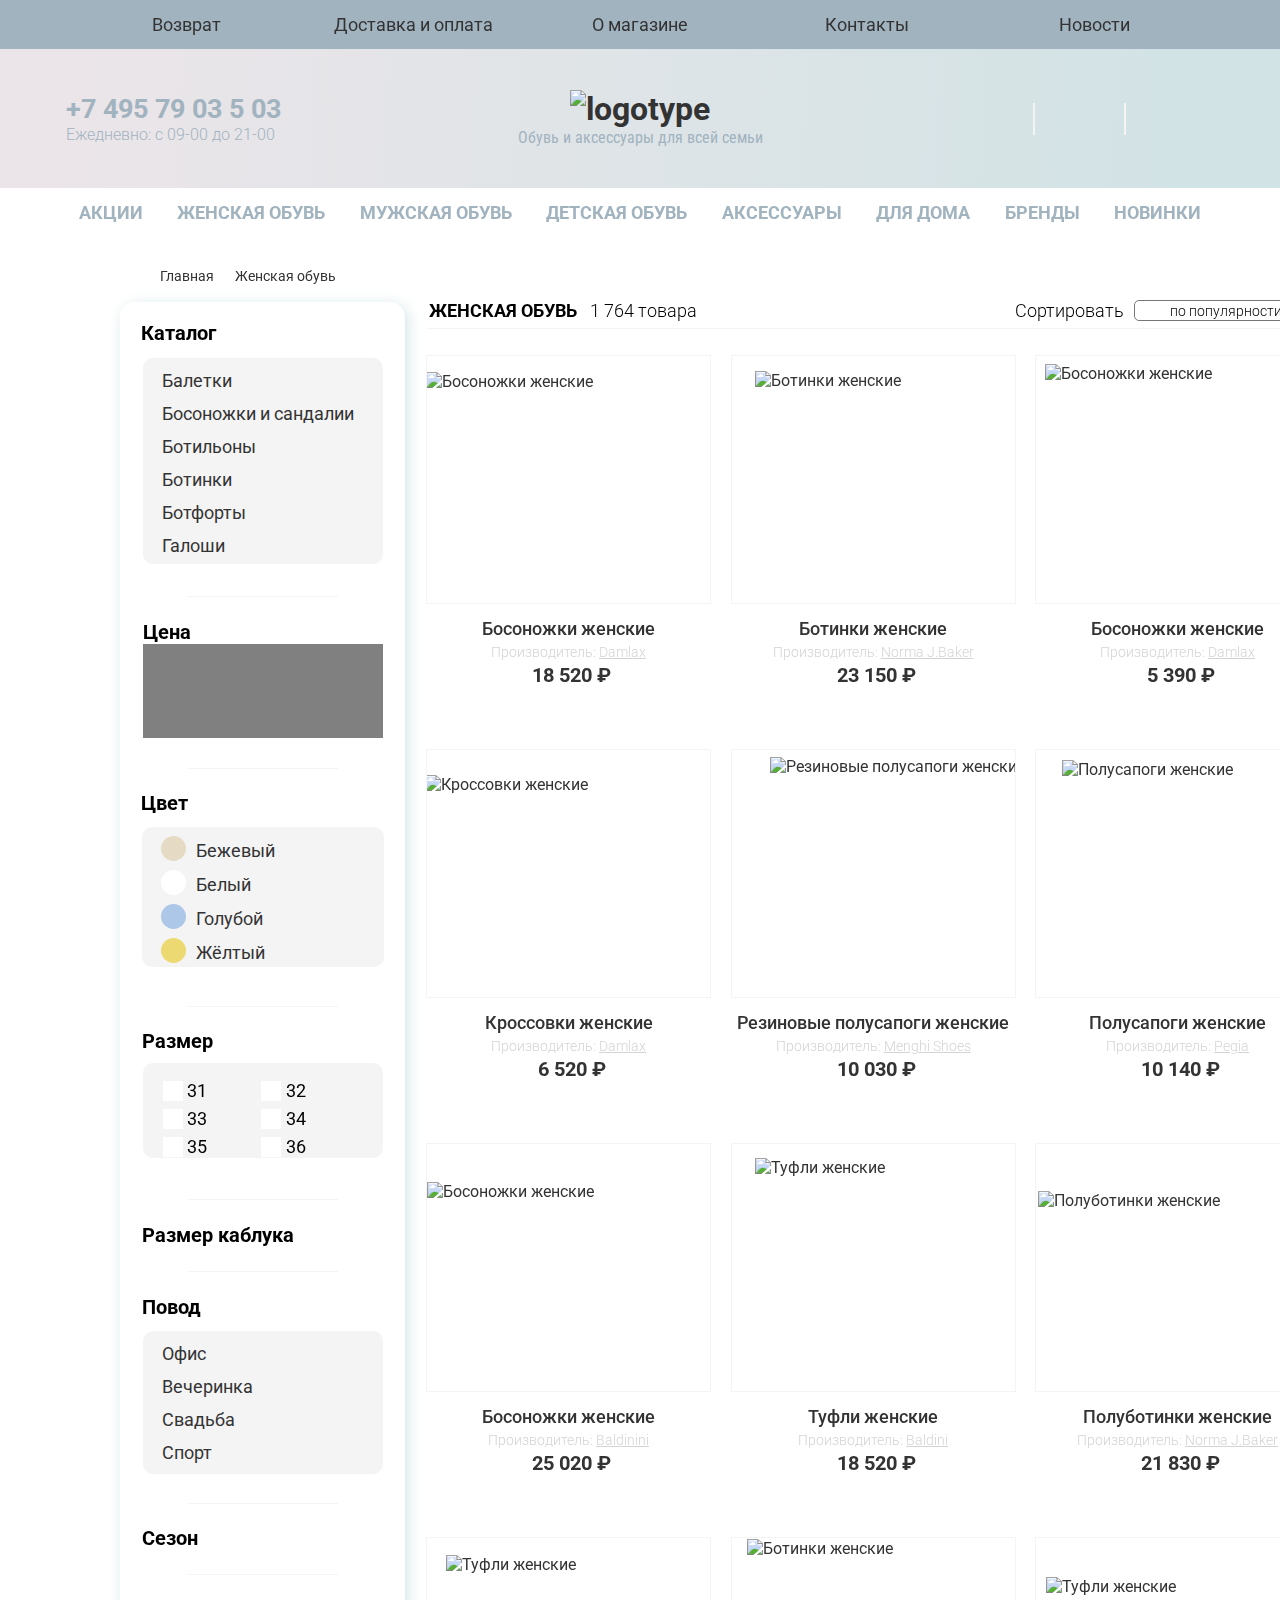
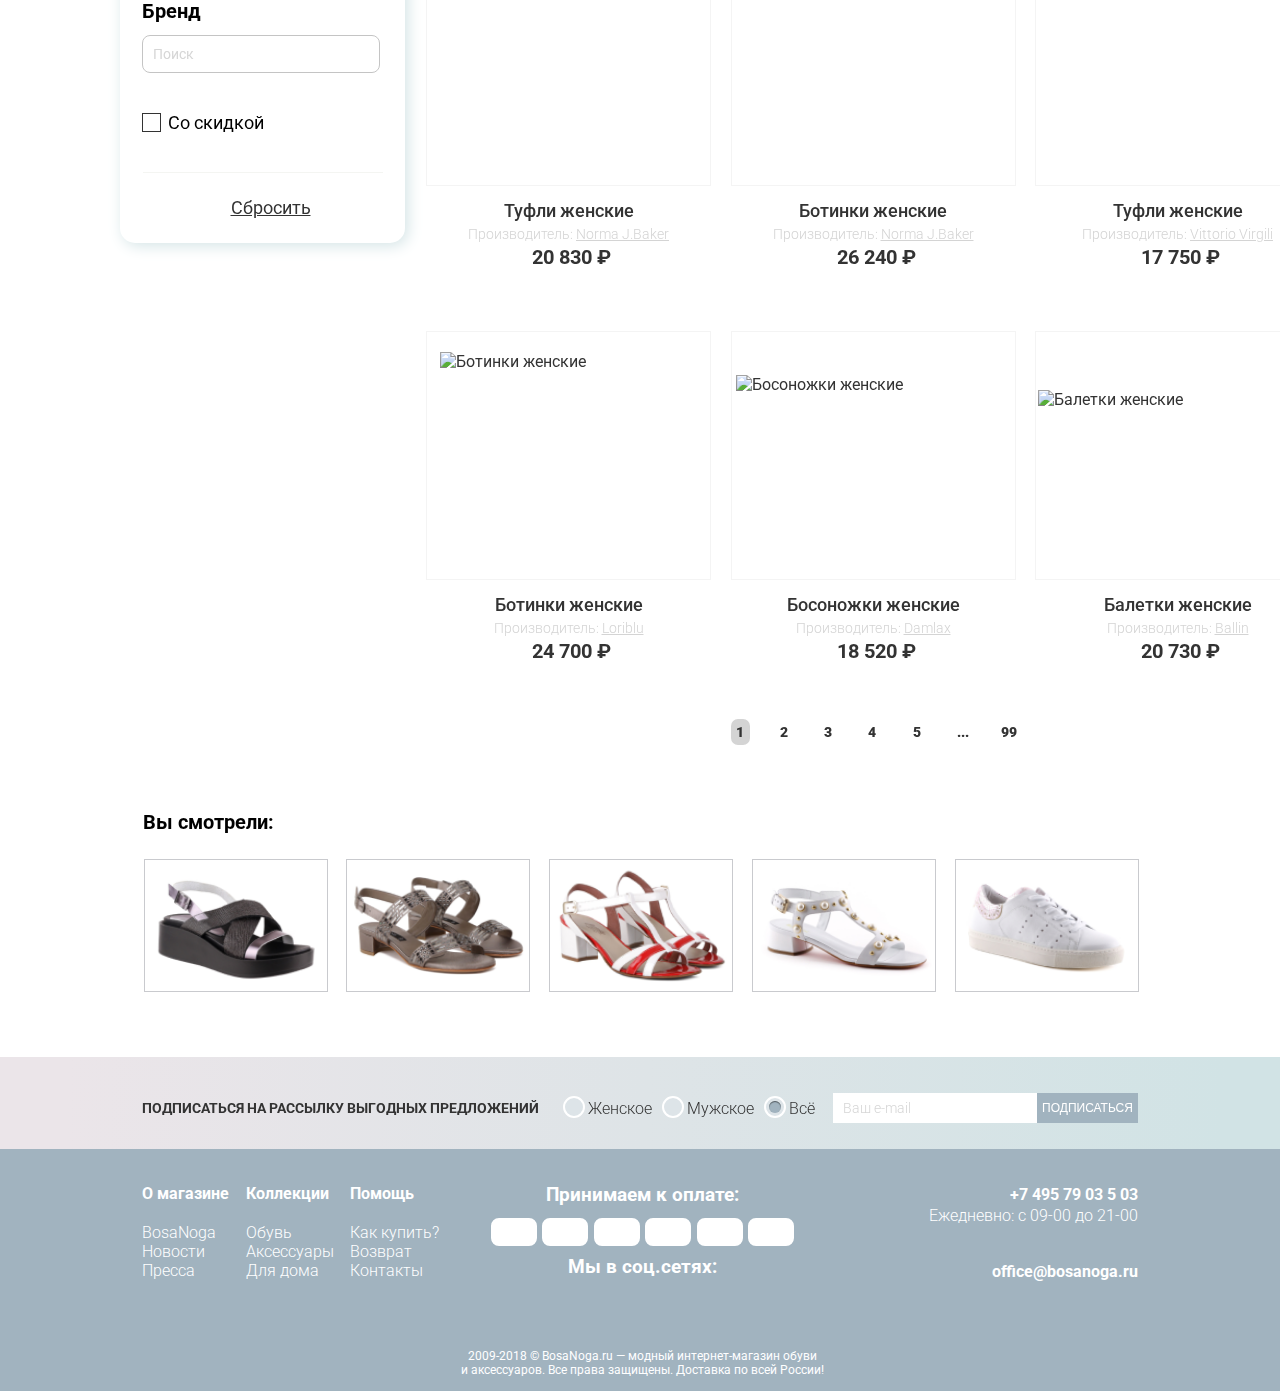
==== commit f2da009b: "Закоментил картинку для ПиксельПерфекта" ====
--- a/catalogue.html
+++ b/catalogue.html
@@ -15,7 +15,7 @@
   <body>
     
     <!-- Шпаргалка для вёрстки пиксель-пёрфект. Ссылка может не работать, тк яндекс.диск -->
-    <img src="img/catalogue-pics/Каталог_Desktop.png" class="layout" alt="">
+    <!-- <img src="img/catalogue-pics/Каталог_Desktop.png" class="layout" alt=""> -->
     
     <!-- Шапка, взял с главной -->
     <header class="header">
--- a/css/style.css
+++ b/css/style.css
@@ -0,0 +1,1027 @@
+@import url('https://fonts.googleapis.com/css?family=Roboto:300,400,500,700&subset=cyrillic-ext');
+@import url('https://fonts.googleapis.com/css?family=Roboto+Condensed&subset=cyrillic-ext');
+* {
+  margin: 0;
+  padding: 0;
+  box-sizing: border-box;
+}
+body {
+  min-width: 1205px;
+  margin: 0 auto;
+  font-family: 'Roboto', sans-serif;
+}
+a:hover,
+li a:hover {
+  text-decoration: underline;
+  cursor: pointer;
+}
+::-webkit-scrollbar-track {
+  background-color: rgba(255, 255, 255, 0.5);
+  border-radius: 8px;
+}
+::-webkit-scrollbar-thumb {
+  -webkit-border-radius: 8px;
+  border-radius: 8px;
+  background-color: #ffffff;
+}
+::-webkit-scrollbar-thumb:hover {
+  background-color: #D4D4D4;
+}
+::-webkit-scrollbar {
+  width: 7px;
+}
+.container {
+  max-width: 1438px;
+  margin: 0 auto;
+}
+.wrapper {
+  height: 100%;
+  width: 1205px;
+  margin: 0 auto;
+}
+.h2 {
+  text-align: center;
+  font-weight: bold;
+  font-size: 28px;
+  color: #333333;
+}
+.arrow {
+  position: absolute;
+  height: 30px;
+  width: 30px;
+  background-image: url(../img/slider_sprite.png);
+  background-repeat: no-repeat;
+}
+.arrow:hover {
+  cursor: pointer;
+  outline: solid 1px #cccccc;
+}
+.wave-bottom {
+  background-image: url(../img/new-deals-background-wave.png);
+  background-repeat: no-repeat;
+  background-position: center bottom;
+}
+.header .top-menu {
+  min-height: 49px;
+  height: 1px;
+  background: #A1B3BF;
+}
+.header .top-menu__items {
+  height: 100%;
+  display: flex;
+  padding: 0 35px;
+  justify-content: space-between;
+  align-items: center;
+}
+.header .top-menu__item {
+  list-style: none;
+  flex: 1;
+  text-align: center;
+}
+.header .top-menu__item a {
+  text-decoration: none;
+  font-size: 18px;
+  color: #333333;
+}
+.header .top-menu__item a:hover {
+  color: #DBE4E7;
+  text-decoration: underline;
+}
+.header .header-main {
+  position: relative;
+  display: flex;
+  flex-direction: column;
+  justify-content: space-between;
+  min-height: 124px;
+  background: url(../img/header-waves.png) bottom center no-repeat, linear-gradient(93.68deg, #EBE5E9 5.29%, #D1E3E5 95.42%);
+}
+.header .header-main__wrapper {
+  min-height: 139px;
+  display: flex;
+  padding: 0 28px;
+  justify-content: space-between;
+  align-items: center;
+  flex: 1;
+  text-align: center;
+}
+.header .header-main__phone {
+  flex: 1;
+  text-align: left;
+}
+.header .header-main__phone a {
+  font-weight: bold;
+  font-size: 27px;
+  text-decoration: none;
+  color: #A1B3BF;
+}
+.header .header-main__phone a:hover {
+  text-decoration: underline;
+}
+.header .header-main__phone p {
+  font-weight: 300;
+  font-size: 16px;
+  color: #A1B3BF;
+}
+.header .header-main__logo {
+  flex: 1;
+}
+.header .header-main__logo h1 {
+  margin: 0;
+}
+.header .header-main__logo p {
+  font-family: 'Roboto Condensed', sans-serif;
+  font-size: 16px;
+  color: #A1B3BF;
+}
+.header .header-main__profile {
+  flex: 1;
+  position: relative;
+}
+.header .header-main__pics {
+  display: flex;
+  justify-content: space-between;
+  max-width: 270px;
+  margin-left: auto;
+}
+.header .header-main__pic {
+  height: 32px;
+  width: 32px;
+  margin: 0 auto;
+  background-image: url(../img/header__profile_sprite.png);
+  background-repeat: no-repeat;
+}
+.header .header-main__pic_search {
+  position: relative;
+  z-index: 1;
+  background-position: -64px 0;
+}
+.header .header-main__pic_search_is-hidden {
+  opacity: 0;
+}
+.header .header-main__pic_profile {
+  position: relative;
+  background-position: -32px 0;
+}
+.header .header-main__pic_profile_menu {
+  display: none;
+}
+.header .header-main__pic_profile_menu_is-active {
+  position: absolute;
+  left: 4px;
+  top: 78px;
+  display: block;
+  width: 21px;
+  height: 11px;
+  background-repeat: no-repeat;
+  background-image: url(../img/header-main__pic_is-active.png);
+  background-position: center bottom;
+}
+.header .header-main__pic_basket {
+  position: relative;
+  background-position: 0 0;
+}
+.header .header-main__pic_basket_full {
+  position: absolute;
+  right: -10px;
+  top: -5px;
+  display: none;
+  height: 21px;
+  width: 21px;
+  font-size: 11px;
+  line-height: 21px;
+  text-align: center;
+  color: #FFFFFF;
+  border-radius: 50%;
+  background: linear-gradient(90deg, #FF65A5 1.11%, #FF8076 100%);
+  box-shadow: 0px 2px 8px rgba(255, 101, 165, 0.6), inset 0px 1px 1px #FF8076;
+}
+.header .header-main__pic_basket_menu {
+  display: none;
+}
+.header .header-main__pic_basket_menu_is-active {
+  position: absolute;
+  left: 4px;
+  top: 78px;
+  display: block;
+  width: 21px;
+  height: 11px;
+  background-repeat: no-repeat;
+  background-image: url(../img/header-main__pic_is-active.png);
+  background-position: center bottom;
+}
+.header .header-main__pic:hover {
+  background-position-y: -32px;
+  cursor: pointer;
+}
+.header .header-main__pic_border {
+  border-left: 2px solid #F4F5F2;
+}
+.header .header-main__search {
+  display: none;
+}
+.header .header-main__search_active {
+  position: absolute;
+  right: 200px;
+  bottom: -2px;
+  display: block;
+  width: 233px;
+  height: 38px;
+  padding: 0 20px;
+  background: #FFFFFF;
+  box-shadow: 0px 0px 10px #D4E4E6;
+  border-radius: 50px;
+  text-align: right;
+}
+.header .header-main__search_active input {
+  width: 80%;
+  height: 80%;
+  font-weight: 300;
+  font-size: 14px;
+  color: #D6D6D6;
+  border: none;
+  outline: none;
+}
+.header .header-main__search_active input::placeholder {
+  color: #D6D6D6;
+}
+.header .header-main__search_active i {
+  display: inline-block;
+  margin-left: 10px;
+  font-size: 20px;
+  color: #AFC1CD;
+  line-height: 35px;
+}
+.header .header-main__hidden-panel {
+  display: none;
+  min-height: 70px;
+  background: url(../img/header-waves.png) bottom center no-repeat, linear-gradient(90deg, #FF65A5 0%, #FF8076 100.22%);
+  box-shadow: inset 0px 2px 2px rgba(41, 42, 58, 0.25);
+}
+.header .header-main__hidden-panel_visible {
+  display: block;
+}
+.header .main-menu {
+  min-height: 58px;
+  height: 1px;
+}
+.header .main-menu__items {
+  height: 100%;
+  display: flex;
+  padding: 0 24px;
+  justify-content: space-around;
+  align-items: center;
+}
+.header .main-menu__item {
+  padding-bottom: 10px;
+  list-style: none;
+  text-align: center;
+}
+.header .main-menu__item a {
+  text-decoration: none;
+  text-transform: uppercase;
+  font-size: 18px;
+  font-weight: bold;
+  color: #A1B3BF;
+}
+.header .main-menu__item a:hover {
+  color: #000000;
+  text-decoration: underline;
+}
+.header .main-menu__item_active {
+  background-image: linear-gradient(90deg, #FF65A5 0%, #FF8076 100%);
+  background-repeat: no-repeat;
+  background-position: center bottom;
+  background-size: 100% 4px;
+}
+.header .main-menu__item_active a {
+  font-weight: bold;
+  color: #333333;
+}
+.dropped-menu {
+  display: none;
+  height: 295px;
+  margin-bottom: 24px;
+  padding: 32px 0 60px;
+  background: #EEEEEE;
+  box-shadow: inset 0px 0px 6px rgba(255, 101, 165, 0.25);
+}
+.dropped-menu_visible {
+  display: block;
+}
+.dropped-menu .wrapper {
+  display: flex;
+  justify-content: space-between;
+  flex-wrap: wrap;
+  max-width: 1120px;
+}
+.dropped-menu__lists {
+  flex: 1;
+  height: 100%;
+  color: #333333;
+}
+.dropped-menu__lists_three-coloumns {
+  flex: 4;
+}
+.dropped-menu__list-title {
+  width: 100%;
+  margin-bottom: 17px;
+  font-weight: 500;
+  font-size: 18px;
+  text-transform: uppercase;
+}
+.dropped-menu__list {
+  display: flex;
+  flex-direction: column;
+  flex-wrap: wrap;
+  justify-content: flex-start;
+  height: 100%;
+  list-style: none;
+}
+.dropped-menu__item {
+  margin-right: 48px;
+  line-height: 1.5;
+}
+.dropped-menu__item a {
+  font-size: 18px;
+  color: #333333;
+  text-decoration: none;
+}
+.slider__pictures {
+  position: relative;
+  z-index: 2;
+  width: 1200px;
+  height: 357px;
+}
+.slider__pictures .h2 {
+  position: absolute;
+  z-index: 5;
+  right: 4px;
+  top: 42px;
+  height: 98px;
+  width: 487px;
+  font-weight: bold;
+  font-size: 48px;
+  line-height: 98px;
+  text-align: center;
+  color: #FFFFFF;
+  background: linear-gradient(270deg, rgba(161, 179, 191, 0.8) 72.59%, rgba(161, 179, 191, 0) 98.05%);
+}
+.slider__image {
+  display: block;
+  position: absolute;
+  top: 0;
+  left: 0;
+  height: auto;
+  width: 100%;
+}
+.slider__image img {
+  display: block;
+  height: 100%;
+  width: 100%;
+}
+.slider__arrow {
+  z-index: 3;
+  top: 45%;
+}
+.slider__arrow_left {
+  left: 7px;
+  background-position: 0 0;
+}
+.slider__arrow_right {
+  right: 7px;
+  background-position: -30px 0;
+}
+.slider__circles {
+  display: flex;
+  position: absolute;
+  z-index: 3;
+  bottom: 20px;
+  left: 48%;
+}
+.slider__circle {
+  height: 15px;
+  width: 15px;
+  border-radius: 100%;
+  background-color: #ffffff;
+  opacity: 0.5;
+  outline: none;
+}
+.slider__circle:not(:first-child) {
+  margin-left: 10px;
+}
+.slider__circle:nth-of-type(1) {
+  opacity: 1;
+}
+.slider__circle:hover {
+  cursor: pointer;
+}
+.new-deals {
+  max-width: 1036px;
+  margin: 0 auto;
+  padding: 44px 20px 50px;
+}
+.new-deals__menu {
+  padding-top: 23px;
+  border-bottom: 2px solid #F4F5F2;
+}
+.new-deals__menu-items {
+  height: 100%;
+  display: flex;
+  margin: 0 103px;
+  justify-content: space-between;
+  align-items: center;
+}
+.new-deals__menu-item {
+  list-style: none;
+  text-align: center;
+  padding-bottom: 10px;
+}
+.new-deals__menu-item a {
+  text-decoration: none;
+  font-size: 18px;
+  color: #D4D4D4;
+}
+.new-deals__menu-item a:hover {
+  color: #333333;
+  cursor: pointer;
+  text-decoration: underline;
+}
+.new-deals__menu-item_active {
+  background-image: linear-gradient(90deg, #FF65A5 0%, #FF8076 100%);
+  background-repeat: no-repeat;
+  background-position: center bottom;
+  background-size: 100% 4px;
+}
+.new-deals__menu-item_active a {
+  font-weight: bold;
+  color: #333333;
+}
+.new-deals__slider {
+  position: relative;
+  display: flex;
+  justify-content: space-between;
+  align-items: center;
+  margin-top: 52px;
+}
+.new-deals__arrow_left {
+  background-position: -60px 0;
+  left: -45px;
+}
+.new-deals__arrow_right {
+  background-position: -90px 0;
+  right: -45px;
+}
+.new-deals__product {
+  width: 284px;
+  height: 186px;
+  border: solid 0.5px rgba(41, 42, 58, 0.25);
+  background-repeat: no-repeat;
+  background-position: center center;
+}
+.new-deals__product a {
+  display: inline-block;
+  height: 100%;
+  width: 100%;
+}
+.new-deals__product_active {
+  position: relative;
+  width: 383px;
+  height: 252px;
+  background-image: url(../img/new-deals__product_active.jpg);
+}
+.new-deals__product_first {
+  background-image: url(../img/new-deals__product_1.jpg);
+  opacity: 0.6;
+}
+.new-deals__product_last {
+  background-image: url(../img/new-deals__product_2.jpg);
+  opacity: 0.6;
+}
+.new-deals__product_favorite {
+  position: absolute;
+  right: 14px;
+  top: 14px;
+  height: 29px;
+  width: 29px;
+  background-image: url(../img/new-deals__product_favorite.png);
+  background-repeat: no-repeat;
+}
+.new-deals__product_favorite:hover {
+  cursor: pointer;
+  transform: scale(1.1);
+}
+.new-deals__product-info {
+  padding-top: 8px;
+  text-align: center;
+}
+.new-deals__product-info .h3 {
+  font-weight: 500;
+  font-size: 24px;
+  color: #333333;
+}
+.new-deals__product-info p {
+  font-size: 14px;
+  text-align: center;
+  font-weight: normal;
+  color: #cccccc;
+}
+.new-deals__product-info p span {
+  text-decoration: underline;
+}
+.sales-and-news {
+  max-width: 1036px;
+  margin: 0 auto;
+  padding: 35px 20px 60px;
+}
+.sales-and-news__items {
+  display: grid;
+  grid-gap: 20px;
+  grid-template-columns: 285px 385px auto;
+  grid-template-rows: 185px 185px;
+  margin-top: 22px;
+}
+.sales-and-news__item {
+  background-repeat: no-repeat;
+}
+.sales-and-news__item:hover {
+  box-shadow: 3px 3px 4px 1px rgba(255, 101, 165, 0.25);
+}
+.sales-and-news__item a {
+  display: flex;
+  justify-content: center;
+  align-items: flex-end;
+  height: 100%;
+  width: 100%;
+  text-decoration: none;
+}
+.sales-and-news__item .h3 {
+  width: 100%;
+  padding: 12px 0;
+  font-weight: bold;
+  font-size: 24px;
+  text-align: center;
+  text-transform: uppercase;
+  color: #FFFFFF;
+  background: rgba(235, 229, 233, 0.5);
+}
+.sales-and-news__item_1 {
+  background-image: url(../img/sales-and-news__item_1.jpg);
+}
+.sales-and-news__item_2 {
+  outline: 2px solid #FFFFFF;
+  outline-offset: -14px;
+  background-image: url(../img/sales-and-news__item_2.jpg);
+}
+.sales-and-news__item_2 .h3 {
+  margin-top: 16px;
+  align-self: flex-start;
+  font-size: 32px;
+  line-height: 1;
+  background-color: unset;
+}
+.sales-and-news__item_2 .h3 span {
+  font-size: 18px;
+}
+.sales-and-news__item_3 {
+  background-image: url(../img/sales-and-news__item_3.jpg);
+}
+.sales-and-news__item_4 {
+  outline: 2px solid #FFFFFF;
+  outline-offset: -14px;
+  background-image: url(../img/sales-and-news__item_4.jpg);
+}
+.sales-and-news__item_4 .h3 {
+  align-self: center;
+}
+.sales-and-news__news {
+  position: relative;
+  grid-row-start: 1;
+  grid-row-end: 3;
+  grid-column: 3;
+  padding: 10px 20px;
+  background: #EEEEEE;
+}
+.sales-and-news__new {
+  margin: 40px 0;
+}
+.sales-and-news__new time {
+  font-weight: 300;
+  font-size: 12px;
+  color: #333333;
+}
+.sales-and-news__new a {
+  display: block;
+  margin: 10px 0;
+  font-size: 16px;
+  color: #333333;
+}
+.sales-and-news__new a:hover {
+  text-decoration: none;
+}
+.sales-and-news__arrow_up {
+  background-position: -90px -30px;
+  left: 45%;
+}
+.sales-and-news__arrow_down {
+  background-position: -60px -30px;
+  left: 45%;
+  bottom: 5px;
+}
+.about-us {
+  position: relative;
+  max-width: 790px;
+  margin: 0 auto;
+  padding-bottom: 77px;
+}
+.about-us__title {
+  margin: 30px auto 0;
+  font-weight: 500;
+  font-size: 25px;
+  line-height: 1.2;
+  text-align: center;
+  text-transform: uppercase;
+  color: #000000;
+}
+.about-us__text {
+  margin: 23px auto 0;
+  font-size: 16px;
+  line-height: 1.2;
+  text-align: left;
+  list-style-position: inside;
+}
+.about-us__text_header {
+  margin: 24px auto;
+  font-weight: bold;
+  font-size: 20px;
+  text-transform: uppercase;
+}
+.about-us__text_overlay {
+  position: absolute;
+  bottom: 0px;
+  left: 0;
+  right: 0;
+  height: 150px;
+  box-shadow: inset 0 -150px 150px -75px #FFF, inset 0 -150px 150px -75px #FFF;
+}
+.about-us__text_button {
+  position: absolute;
+  bottom: 0;
+  left: 39.5%;
+  min-width: 10px;
+  margin-bottom: 36px;
+  padding: 13px 58px;
+  font-size: 12px;
+  line-height: 1;
+  text-align: center;
+  color: #B4C5D0;
+  background: #FFFFFF;
+  border: 1px solid #AFC1CD;
+  box-sizing: border-box;
+  border-radius: 19.5px;
+}
+.about-us__text_button:hover {
+  border-color: #000000;
+  color: #000000;
+  cursor: pointer;
+}
+.subscribe {
+  min-height: 92px;
+  height: 1px;
+  margin: 0 auto;
+  background: url(../img/footer-waves.png) top center no-repeat, linear-gradient(92.54deg, #EBE5E9 5.3%, #D1E3E5 95.53%);
+}
+.subscribe__wrapper {
+  display: flex;
+  height: 100%;
+  max-width: 996px;
+  margin: 0 auto;
+  padding-top: 10px;
+  justify-content: space-between;
+  align-items: center;
+}
+.subscribe__title {
+  font-weight: bold;
+  font-size: 14px;
+  color: #333333;
+  mix-blend-mode: normal;
+}
+.subscribe__radios {
+  display: flex;
+  align-items: center;
+}
+.subscribe__radio {
+  position: absolute;
+  z-index: -1;
+  opacity: 0;
+  margin: 10px 0 0 7px;
+}
+.subscribe__radio:checked + .subscribe__radio_text:after {
+  opacity: 1;
+}
+.subscribe__radio_label {
+  margin-right: 10px;
+  font-weight: 300;
+  font-size: 16px;
+  color: #333333;
+}
+.subscribe__radio_text {
+  position: relative;
+  padding: 0 0 0 25px;
+  cursor: pointer;
+}
+.subscribe__radio_text::before {
+  content: '';
+  position: absolute;
+  top: -3px;
+  left: 0;
+  width: 18px;
+  height: 18px;
+  border: 2px solid #FFF;
+  box-sizing: content-box;
+  border-radius: 50%;
+  background: #dde4e8;
+}
+.subscribe__radio_text::after {
+  content: '';
+  position: absolute;
+  top: 2px;
+  left: 5px;
+  width: 12px;
+  height: 12px;
+  border-radius: 50%;
+  background: #A1B3BF;
+  box-shadow: inset 0 1px 1px rgba(0, 0, 0, 0.5);
+  opacity: 0;
+  transition: .2s;
+}
+.subscribe__email {
+  width: 204px;
+  height: 30px;
+  padding: 0 10px;
+  margin-left: 8px;
+  font-weight: 300;
+  font-size: 14px;
+  vertical-align: middle;
+  color: #D6D6D6;
+  background: #FFFFFF;
+  border: none;
+  outline: none;
+}
+.subscribe__email::placeholder {
+  font-weight: 300;
+  font-size: 14px;
+  color: #D6D6D6;
+}
+.subscribe__submit {
+  width: 101px;
+  height: 30px;
+  font-weight: 500;
+  line-height: normal;
+  font-size: 12px;
+  text-align: center;
+  vertical-align: middle;
+  color: #FFFFFF;
+  border: none;
+  background: #A1B3BF;
+  outline: none;
+}
+.subscribe__submit:hover {
+  color: #000000;
+  cursor: pointer;
+}
+.footer__bottom {
+  min-height: 242px;
+  background: #A1B3BF;
+}
+.footer__bottom .wrapper {
+  display: flex;
+  max-width: 996px;
+  margin: 0 auto;
+  padding-top: 35px;
+  justify-content: space-between;
+  text-align: center;
+  font-weight: bold;
+  font-size: 16px;
+  color: #FFFFFF;
+}
+.footer__menus {
+  display: flex;
+  justify-content: space-between;
+  text-align: left;
+}
+.footer__menu {
+  min-width: 104px;
+  font-weight: bold;
+}
+.footer__menu ul {
+  margin-top: 20px;
+  list-style: none;
+}
+.footer__menu a {
+  font-weight: 300;
+  color: #FFFFFF;
+  text-decoration: none;
+}
+.footer__info {
+  margin-left: 7px;
+}
+.footer__paid-systems {
+  display: flex;
+  justify-content: space-between;
+  margin: 12px auto 0;
+  width: 303px;
+}
+.footer__paid {
+  width: 46px;
+  height: 28px;
+  border: 2px solid #FFFFFF;
+  border-radius: 8px;
+  background-color: #FFFFFF;
+  background-repeat: no-repeat;
+  background-image: url(../img/footer_sprite.png);
+}
+.footer__paid:not(:first-child) {
+  margin-left: 5px;
+}
+.footer__paid_paypal {
+  background-position: -2px -6px;
+}
+.footer__paid_master-card {
+  background-position: -54px -8px;
+}
+.footer__paid_visa {
+  background-position: -104px -8px;
+}
+.footer__paid_yandex {
+  background-position: -154px -8px;
+}
+.footer__paid_webmoney {
+  background-position: -2px -46px;
+}
+.footer__paid_qiwi {
+  background-position: -52px -46px;
+}
+.footer__social-links {
+  display: flex;
+  justify-content: center;
+  flex-wrap: wrap;
+  margin-top: 10px;
+}
+.footer__social-links_title {
+  width: 100%;
+}
+.footer__social-link {
+  width: 36px;
+  height: 36px;
+  margin: 12px 5px 0;
+  border-radius: 50%;
+  background-repeat: no-repeat;
+  background-image: url(../img/footer_sprite.png);
+}
+.footer__social-link_twitter {
+  background-position: -107px -42px;
+}
+.footer__social-link_vk {
+  background-position: -157px -42px;
+}
+.footer__social-link:hover {
+  background-color: #cccccc;
+  cursor: pointer;
+}
+.footer__contacts {
+  flex: 1;
+  text-align: right;
+}
+.footer__copyright {
+  margin-top: 23px;
+  font-weight: normal;
+  font-size: 12px;
+  text-align: center;
+}
+.footer__phone {
+  text-decoration: none;
+  font-weight: bold;
+  font-size: 16px;
+  line-height: 1.4;
+  color: #FFFFFF;
+}
+.footer__phone_text {
+  font-weight: 300;
+}
+.footer__email {
+  display: block;
+  margin-top: 37px;
+  color: #FFFFFF;
+  text-decoration: none;
+  background-repeat: no-repeat;
+  background-image: url(../img/envelop.png);
+  background-position: 49% 0;
+}
+.hidden-panel {
+  padding: 10px 158px 15px;
+  text-align: right;
+}
+.hidden-panel__profile {
+  display: none;
+}
+.hidden-panel__profile_visible {
+  display: block;
+  line-height: 45px;
+}
+.hidden-panel__profile a {
+  margin-left: 25px;
+  line-height: 30px;
+  font-size: 18px;
+  text-decoration: none;
+  color: #FFFFFF;
+}
+.hidden-panel__profile a i {
+  margin-right: 5px;
+}
+.hidden-panel__profile a:hover {
+  text-decoration: underline;
+}
+.hidden-panel__basket {
+  display: none;
+}
+.hidden-panel__basket_visible {
+  display: flex;
+}
+.basket-dropped {
+  justify-content: space-between;
+  align-items: center;
+  height: 100%;
+  padding: 3px 0;
+}
+.basket-dropped__title {
+  padding-top: 12px;
+  align-self: flex-start;
+  font-weight: bold;
+  font-size: 18px;
+  color: #FFFFFF;
+}
+.basket-dropped__product-list {
+  flex: 1;
+  max-height: 135px;
+  padding-right: 25px;
+  overflow-y: auto;
+}
+.basket-dropped__order-button {
+  padding: 9px 41px;
+  font-size: 18px;
+  text-align: center;
+  color: #000000;
+  text-decoration: none;
+  background: #FFFFFF;
+  box-shadow: 0px 2px 8px rgba(173, 71, 113, 0.6), inset 0px 1px 1px #FF8076;
+  border-radius: 8px;
+  border: none;
+}
+.basket-dropped__order-button:hover {
+  background-color: #A1B3BF;
+  color: #ffffff;
+  cursor: pointer;
+}
+.product-list {
+  margin: 0 30px;
+}
+.product-list__item {
+  display: flex;
+  justify-content: space-between;
+  align-items: center;
+  margin: 5px 0;
+  color: #ffffff;
+}
+.product-list__pic {
+  display: flex;
+  justify-content: center;
+  align-items: center;
+  width: 39px;
+  height: 39px;
+  background-color: #ffffff;
+}
+.product-list__product {
+  margin: 0 20px;
+  font-weight: 300;
+  font-size: 18px;
+  color: #ffffff;
+  text-decoration: none;
+}
+.product-list__fill {
+  flex: 1;
+  align-self: flex-end;
+  margin-bottom: 13px;
+  border-bottom: dotted 1px #ffffff;
+}
+.product-list__price {
+  margin: 0 17px;
+  font-weight: bold;
+  font-size: 18px;
+}
+.product-list__delete {
+  color: #D4D4D4;
+}
+.product-list__delete:hover {
+  color: #ffffff;
+  cursor: pointer;
+}
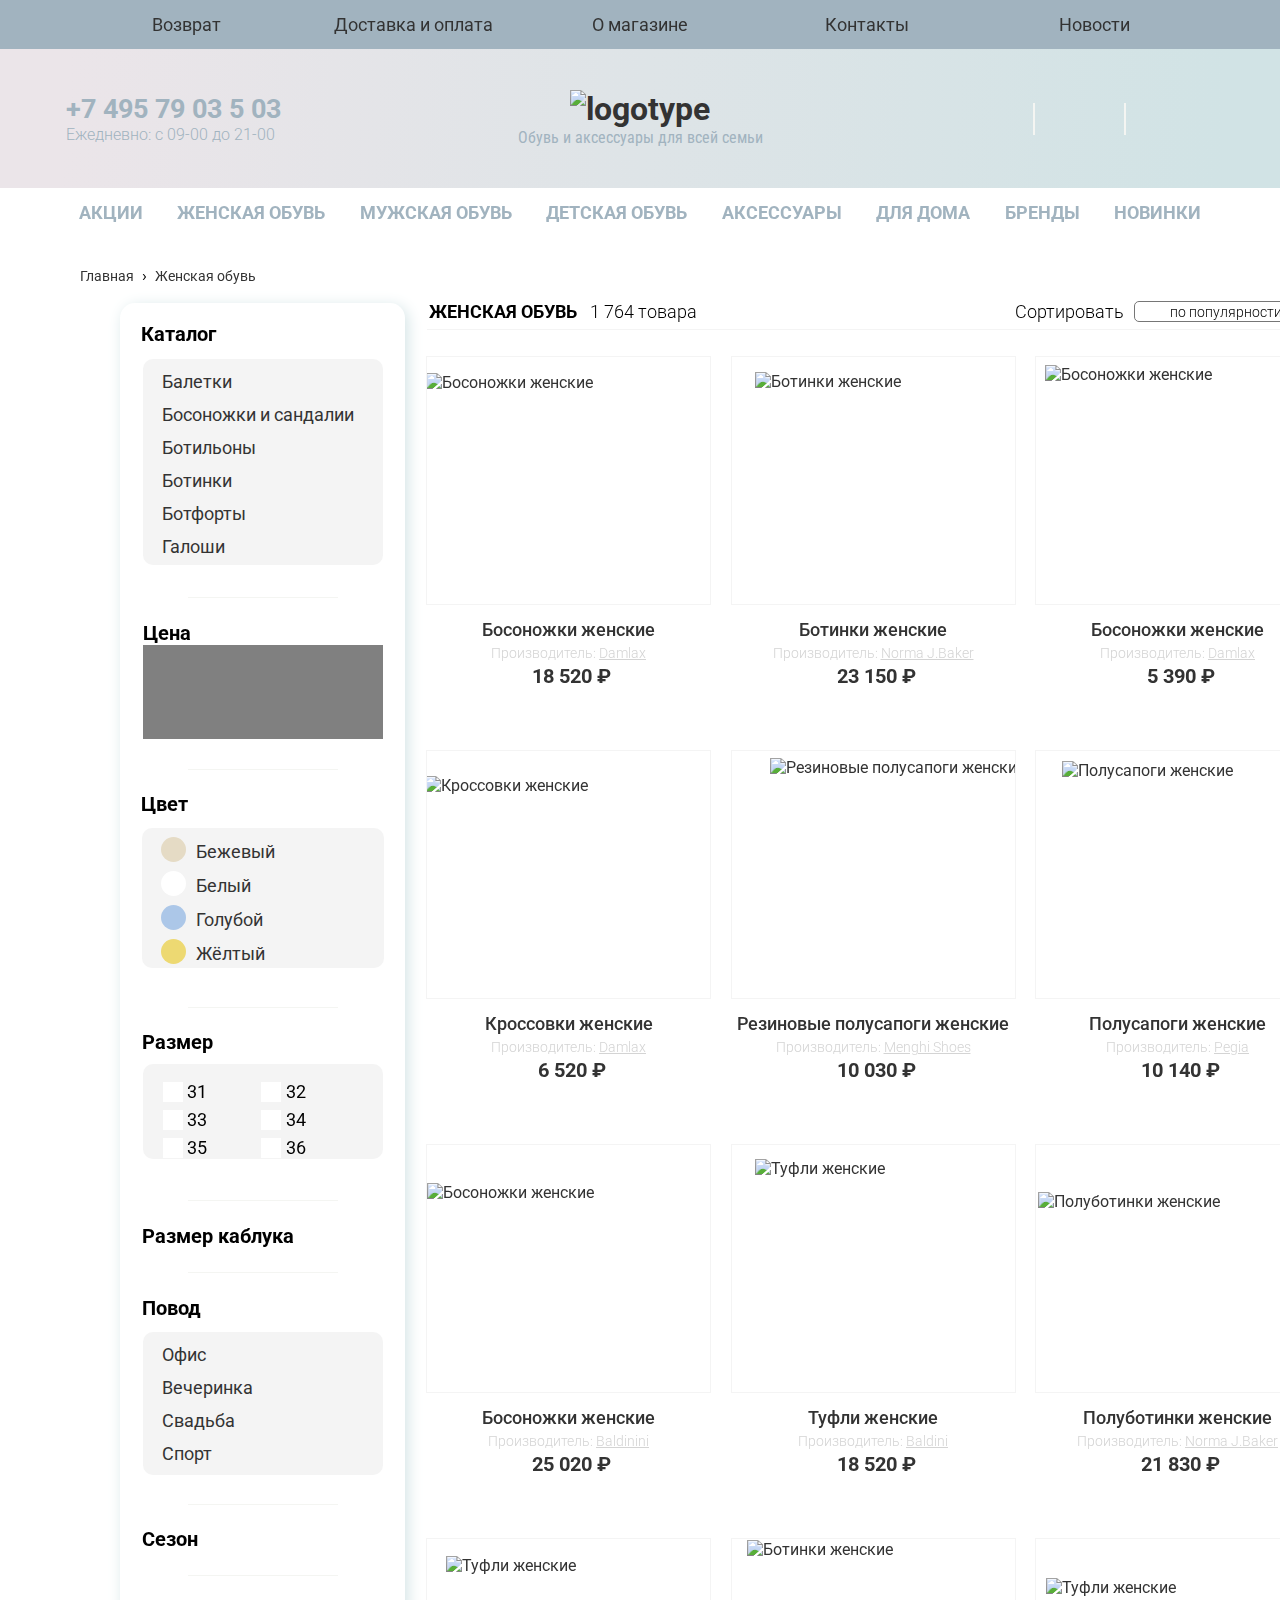
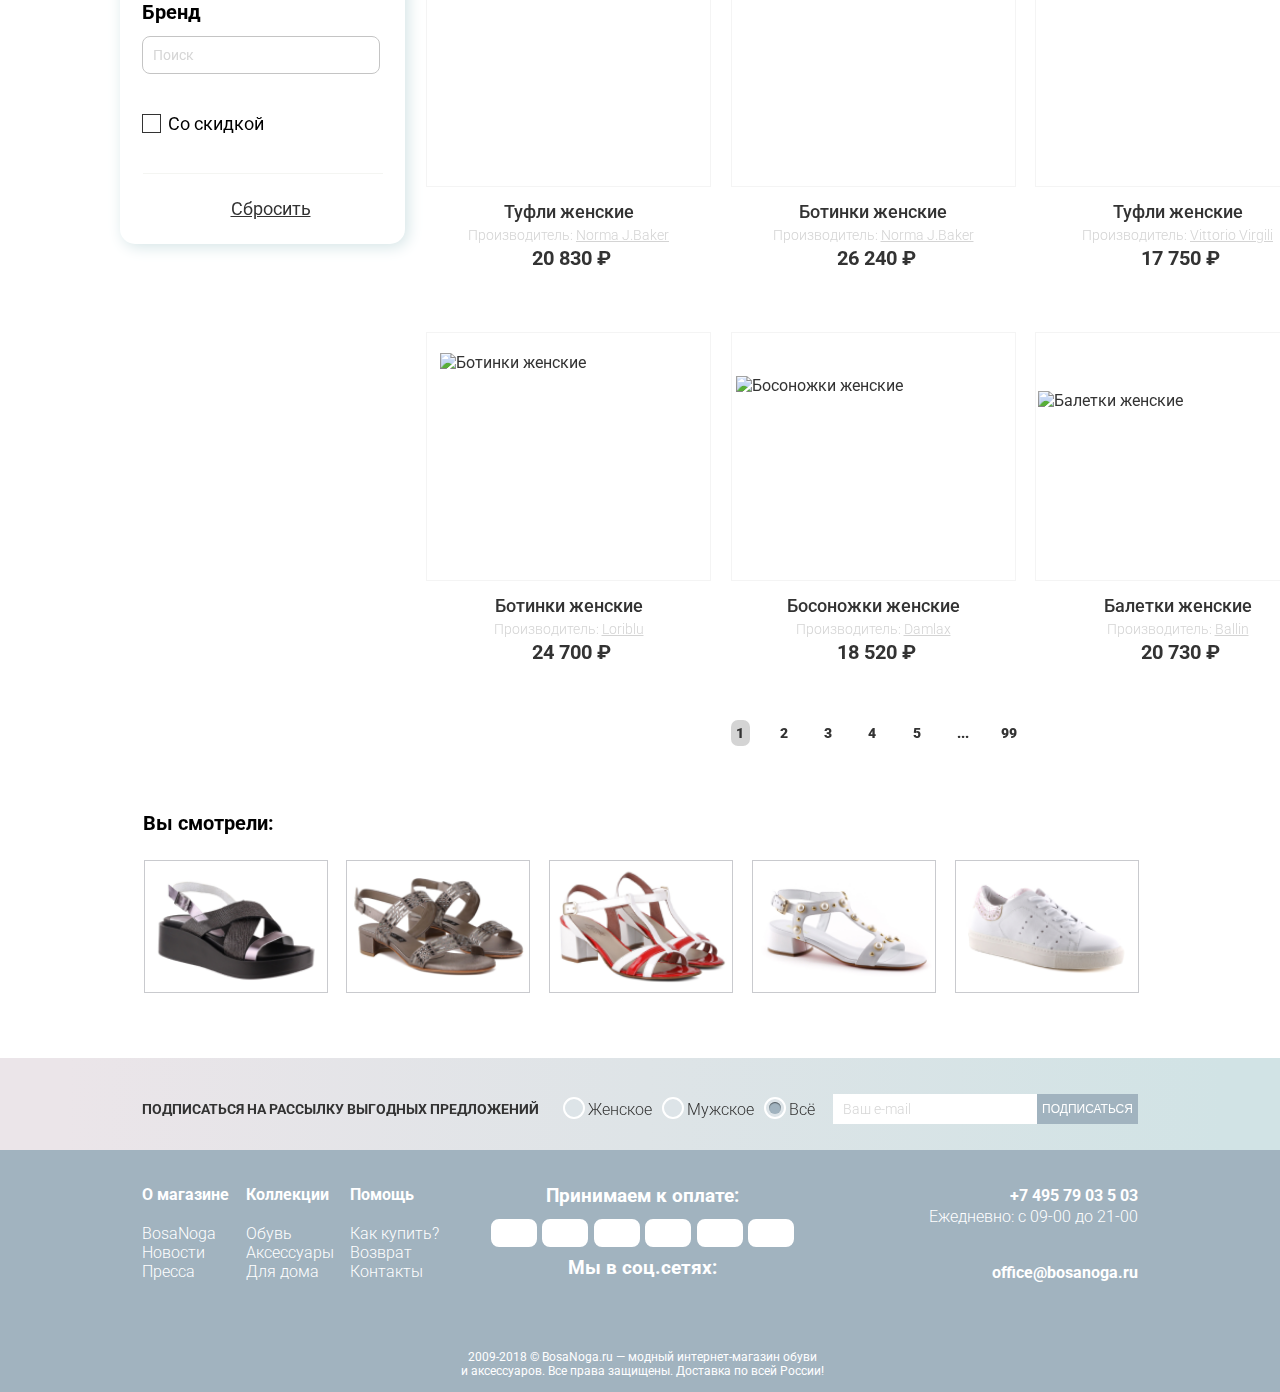
==== commit 2f7a2ee9: "Согласовал конфликт" ====
--- a/catalogue.html
+++ b/catalogue.html
@@ -4,7 +4,7 @@
   <meta charset="UTF-8">
   <meta name="viewport" content="width=device-width, initial-scale=1.0">
   <meta http-equiv="X-UA-Compatible" content="ie=edge">
-  <title>Bosa Noga</title>
+  <title>Каталог</title>
   <link rel="stylesheet" href="css/normalize.css">
   <link rel="stylesheet" href="css/font-awesome.min.css">
   <link rel="stylesheet" href="css/style.css">
@@ -12,53 +12,32 @@
   
 </head>
 
-  <body>
-    
-    <!-- Шпаргалка для вёрстки пиксель-пёрфект. Ссылка может не работать, тк яндекс.диск -->
-    <!-- <img src="img/catalogue-pics/Каталог_Desktop.png" class="layout" alt=""> -->
-    
-    <!-- Шапка, взял с главной -->
+  <body>   
+    <!-- Шапка -->
     <header class="header">
       <div class="top-menu">
         <div class="wrapper">
           <ul class="top-menu__items">
-            <li class="top-menu__item">
-              <a href="#">Возврат</a>
-            </li>
-            <li class="top-menu__item">
-              <a href="#">Доставка и оплата</a>
-            </li>
-            <li class="top-menu__item">
-              <a href="#">О магазине</a>
-            </li>
-            <li class="top-menu__item">
-              <a href="#">Контакты</a>
-            </li>
-            <li class="top-menu__item">
-              <a href="#">Новости</a>
-            </li>
+            <li class="top-menu__item"><a href="#">Возврат</a></li>
+            <li class="top-menu__item"><a href="#">Доставка и оплата</a></li>
+            <li class="top-menu__item"><a href="#">О магазине</a></li>
+            <li class="top-menu__item"><a href="#">Контакты</a></li>
+            <li class="top-menu__item"><a href="#">Новости</a></li>
           </ul>
         </div>
       </div>
       <div class="header-main">
         <div class="header-main__wrapper wrapper">
-          <div class="header-main__phone">
-            <a href="tel:++7-495-790-35-03">+7 495 79 03 5 03</a>
+          <div class="header-main__phone"><a href="tel:+7-495-790-35-03">+7 495 79 03 5 03</a>
             <p>Ежедневно: с 09-00 до 21-00</p>
           </div>
-          <div class="header-main__logo">
-            <a href="#">
-              <h1>
-                <img src="img/header-logo.png" alt="logotype">
-              </h1>
-            </a>
+          <div class="header-main__logo"><a href="index.html">
+              <h1><img src="img/header-logo.png" alt="logotype"></h1></a>
             <p>Обувь и аксессуары для всей семьи</p>
           </div>
           <div class="header-main__profile">
             <div class="header-main__pics">
-              <div class="header-main__pic header-main__pic_search">
-
-              </div>
+              <div class="header-main__pic header-main__pic_search"></div>
               <div class="header-main__pic_border"></div>
               <div class="header-main__pic header-main__pic_profile">
                 <div class="header-main__pic_profile_menu"></div>
@@ -70,244 +49,124 @@
               </div>
             </div>
             <form class="header-main__search" action="#">
-              <input placeholder="Поиск">
-              <i class="fa fa-search" aria-hidden="true"></i>
+              <input placeholder="Поиск"><i class="fa fa-search" aria-hidden="true"></i>
             </form>
           </div>
-
         </div>
         <div class="header-main__hidden-panel hidden-panel">
-          <div class="hidden-panel__profile">
-            <a href="#">Личный кабинет</a>
-            <a href="favorite.html">
-              <i class="fa fa-heart-o" aria-hidden="true"></i>Избранное</a>
-            <a href="#">Выйти</a>
-          </div>
+          <div class="hidden-panel__profile"><a href="#">Личный кабинет</a><a href="favorite.html"><i class="fa fa-heart-o" aria-hidden="true"></i>Избранное</a><a href="#">Выйти</a></div>
           <div class="hidden-panel__basket basket-dropped">
             <div class="basket-dropped__title">В вашей корзине:</div>
             <div class="basket-dropped__product-list product-list">
               <div class="product-list__item">
-                <div class="product-list__pic">
-                  <img src="img/product-list__pic_1.jpg" alt="product"> </div>
-                <a href="#" class="product-list__product">Ботинки женские, Baldinini</a>
+                <a class="product-list__pic"><img src="img/product-list__pic_1.jpg" alt="product"></a><a class="product-list__product" href="#">Ботинки женские, Baldinini</a>
                 <div class="product-list__fill"></div>
-                <div class="product-list__price">12 360
-                  <i class="fa fa-rub" aria-hidden="true"></i>
-                </div>
-                <div class="product-list__delete">
-                  <i class="fa fa-times" aria-hidden="true"></i>
-                </div>
-              </div>
-
+                <div class="product-list__price">12 360<i class="fa fa-rub" aria-hidden="true"></i></div>
+                <div class="product-list__delete"><i class="fa fa-times" aria-hidden="true"></i></div>
+              </div>
               <div class="product-list__item">
-                <div class="product-list__pic">
-                  <img src="img/product-list__pic_1.jpg" alt="product"> </div>
-                <a href="#" class="product-list__product">Ботинки женские, Baldinini</a>
+                <a class="product-list__pic"><img src="img/product-list__pic_1.jpg" alt="product"></a><a class="product-list__product" href="#">Ботинки женские, Baldinini</a>
                 <div class="product-list__fill"></div>
-                <div class="product-list__price">12 360
-                  <i class="fa fa-rub" aria-hidden="true"></i>
-                </div>
-                <div class="product-list__delete">
-                  <i class="fa fa-times" aria-hidden="true"></i>
-                </div>
+                <div class="product-list__price">12 360<i class="fa fa-rub" aria-hidden="true"></i></div>
+                <div class="product-list__delete"><i class="fa fa-times" aria-hidden="true"></i></div>
               </div>
               <div class="product-list__item">
-                <div class="product-list__pic">
-                  <img src="img/product-list__pic_1.jpg" alt="product"> </div>
-                <a href="#" class="product-list__product">Ботинки женские, Baldinini</a>
+                <a class="product-list__pic"><img src="img/product-list__pic_1.jpg" alt="product"></a><a class="product-list__product" href="#">Ботинки женские, Baldinini</a>
                 <div class="product-list__fill"></div>
-                <div class="product-list__price">12 360
-                  <i class="fa fa-rub" aria-hidden="true"></i>
-                </div>
-                <div class="product-list__delete">
-                  <i class="fa fa-times" aria-hidden="true"></i>
-                </div>
+                <div class="product-list__price">12 360<i class="fa fa-rub" aria-hidden="true"></i></div>
+                <div class="product-list__delete"><i class="fa fa-times" aria-hidden="true"></i></div>
               </div>
               <div class="product-list__item">
-                <div class="product-list__pic">
-                  <img src="img/product-list__pic_1.jpg" alt="product"> </div>
-                <a href="#" class="product-list__product">Ботинки женские, Baldinini</a>
+                <a class="product-list__pic"><img src="img/product-list__pic_1.jpg" alt="product"></a><a class="product-list__product" href="#">Ботинки женские, Baldinini</a>
                 <div class="product-list__fill"></div>
-                <div class="product-list__price">12 360
-                  <i class="fa fa-rub" aria-hidden="true"></i>
-                </div>
-                <div class="product-list__delete">
-                  <i class="fa fa-times" aria-hidden="true"></i>
-                </div>
-              </div>
-
-            </div>
-            <a class="basket-dropped__order-button" href="order.html">Оформить заказ</a>
+                <div class="product-list__price">12 360<i class="fa fa-rub" aria-hidden="true"></i></div>
+                <div class="product-list__delete"><i class="fa fa-times" aria-hidden="true"></i></div>
+              </div>
+            </div><a class="basket-dropped__order-button" href="order.html">Оформить заказ</a>
           </div>
         </div>
       </div>
       <nav class="main-menu">
         <div class="wrapper">
           <ul class="main-menu__items">
-            <li class="main-menu__item main-menu__item_sales">
-              <a href="#">АКЦИИ</a>
-            </li>
-            <li class="main-menu__item main-menu__item_women">
-              <a href="#">ЖЕНСКАЯ ОБУВЬ</a>
-            </li>
-            <li class="main-menu__item main-menu__item_men">
-              <a href="#">МУЖСКАЯ ОБУВЬ</a>
-            </li>
-            <li class="main-menu__item main-menu__item_kids">
-              <a href="#">ДЕТСКАЯ ОБУВЬ</a>
-            </li>
-            <li class="main-menu__item main-menu__item_accessories">
-              <a href="#">АКСЕССУАРЫ</a>
-            </li>
-            <li class="main-menu__item main-menu__item_home">
-              <a href="#">ДЛЯ ДОМА</a>
-            </li>
-            <li class="main-menu__item main-menu__item_brands">
-              <a href="#">БРЕНДЫ</a>
-            </li>
-            <li class="main-menu__item main-menu__item_new">
-              <a href="#">НОВИНКИ</a>
-            </li>
+            <li class="main-menu__item main-menu__item_sales"><a href="#">акции</a></li>
+            <li class="main-menu__item main-menu__item_women"><a href="#">Женская обувь</a></li>
+            <li class="main-menu__item main-menu__item_men"><a href="#">Мужская обувь</a></li>
+            <li class="main-menu__item main-menu__item_kids"><a href="#">Детская обувь</a></li>
+            <li class="main-menu__item main-menu__item_accessories"><a href="#">аксессуары</a></li>
+            <li class="main-menu__item main-menu__item_home"><a href="#">для дома</a></li>
+            <li class="main-menu__item main-menu__item_brands"><a href="#">бренды</a></li>
+            <li class="main-menu__item main-menu__item_new"><a href="#">новинки</a></li>
           </ul>
         </div>
-
       </nav>
       <div class="dropped-menu">
         <div class="wrapper">
           <div class="dropped-menu__lists dropped-menu__lists_women">
-            <h3 class="dropped-menu__list-title">ПОВОД:</h3>
+            <h3 class="dropped-menu__list-title">повод:</h3>
             <ul class="dropped-menu__list">
-              <li class="dropped-menu__item">
-                <a href="#">Офис</a>
-              </li>
-              <li class="dropped-menu__item">
-                <a href="#">Вечеринка</a>
-              </li>
-              <li class="dropped-menu__item">
-                <a href="#">Свадьба</a>
-              </li>
-              <li class="dropped-menu__item">
-                <a href="#">Спорт</a>
-              </li>
-              <li class="dropped-menu__item">
-                <a href="#">Море</a>
-              </li>
-              <li class="dropped-menu__item">
-                <a href="#">Дом</a>
-              </li>
-              <li class="dropped-menu__item">
-                <a href="#">Повседневное</a>
-              </li>
+              <li class="dropped-menu__item"><a href="#">Офис</a></li>
+              <li class="dropped-menu__item"><a href="#">Вечеринка</a></li>
+              <li class="dropped-menu__item"><a href="#">Свадьба</a></li>
+              <li class="dropped-menu__item"><a href="#">Спорт</a></li>
+              <li class="dropped-menu__item"><a href="#">Море</a></li>
+              <li class="dropped-menu__item"><a href="#">Дом</a></li>
+              <li class="dropped-menu__item"><a href="#">Повседневное</a></li>
             </ul>
           </div>
           <div class="dropped-menu__lists dropped-menu__lists_three-coloumns">
-            <h3 class="dropped-menu__list-title">КАТЕГОРИИ:</h3>
+            <h3 class="dropped-menu__list-title">категории:</h3>
             <ul class="dropped-menu__list">
-              <li class="dropped-menu__item">
-                <a href="#">Балетки</a>
-              </li>
-              <li class="dropped-menu__item">
-                <a href="#">Босоножки</a>
-              </li>
-              <li class="dropped-menu__item">
-                <a href="#">Ботильоны</a>
-              </li>
-              <li class="dropped-menu__item">
-                <a href="#">Ботинки</a>
-              </li>
-              <li class="dropped-menu__item">
-                <a href="#">Ботфорты</a>
-              </li>
-              <li class="dropped-menu__item">
-                <a href="#">Галоши</a>
-              </li>
-              <li class="dropped-menu__item">
-                <a href="#">Кеды и кроссовки</a>
-              </li>
-              <li class="dropped-menu__item">
-                <a href="#">Мокасины</a>
-              </li>
-              <li class="dropped-menu__item">
-                <a href="#">Полусапоги</a>
-              </li>
-              <li class="dropped-menu__item">
-                <a href="#">Резиновые сапоги</a>
-              </li>
-              <li class="dropped-menu__item">
-                <a href="#">Сабо</a>
-              </li>
-              <li class="dropped-menu__item">
-                <a href="#">Сапоги</a>
-              </li>
-              <li class="dropped-menu__item">
-                <a href="#">Сникерсы</a>
-              </li>
-              <li class="dropped-menu__item">
-                <a href="#">Тапочки</a>
-              </li>
-              <li class="dropped-menu__item">
-                <a href="#">Туфли</a>
-              </li>
-              <li class="dropped-menu__item">
-                <a href="#">Шлёпанцы и вьетнамки</a>
-              </li>
+              <li class="dropped-menu__item"><a href="#">Балетки</a></li>
+              <li class="dropped-menu__item"><a href="#">Босоножки</a></li>
+              <li class="dropped-menu__item"><a href="#">Ботильоны</a></li>
+              <li class="dropped-menu__item"><a href="#">Ботинки</a></li>
+              <li class="dropped-menu__item"><a href="#">Ботфорты</a></li>
+              <li class="dropped-menu__item"><a href="#">Галоши</a></li>
+              <li class="dropped-menu__item"><a href="#">Кеды и кроссовки</a></li>
+              <li class="dropped-menu__item"><a href="#">Мокасины</a></li>
+              <li class="dropped-menu__item"><a href="#">Полусапоги</a></li>
+              <li class="dropped-menu__item"><a href="#">Резиновые сапоги</a></li>
+              <li class="dropped-menu__item"><a href="#">Сабо</a></li>
+              <li class="dropped-menu__item"><a href="#">Сапоги</a></li>
+              <li class="dropped-menu__item"><a href="#">Сникерсы</a></li>
+              <li class="dropped-menu__item"><a href="#">Тапочки</a></li>
+              <li class="dropped-menu__item"><a href="#">Туфли</a></li>
+              <li class="dropped-menu__item"><a href="#">Шлёпанцы и вьетнамки</a></li>
             </ul>
           </div>
           <div class="dropped-menu__lists">
-            <h3 class="dropped-menu__list-title">СЕЗОН:</h3>
+            <h3 class="dropped-menu__list-title">сезон:</h3>
             <ul class="dropped-menu__list">
-              <li class="dropped-menu__item">
-                <a href="#">Зима</a>
-              </li>
-              <li class="dropped-menu__item">
-                <a href="#">Весна</a>
-              </li>
-              <li class="dropped-menu__item">
-                <a href="#">Лето</a>
-              </li>
-              <li class="dropped-menu__item">
-                <a href="#">Осень</a>
-              </li>
+              <li class="dropped-menu__item"><a href="#">Зима</a></li>
+              <li class="dropped-menu__item"><a href="#">Весна</a></li>
+              <li class="dropped-menu__item"><a href="#">Лето</a></li>
+              <li class="dropped-menu__item"><a href="#">Осень</a></li>
             </ul>
           </div>
           <div class="dropped-menu__lists">
-            <h3 class="dropped-menu__list-title">БРЕНДЫ:</h3>
+            <h3 class="dropped-menu__list-title">бренды:</h3>
             <ul class="dropped-menu__list">
-              <li class="dropped-menu__item">
-                <a href="#">Albano</a>
-              </li>
-              <li class="dropped-menu__item">
-                <a href="#">Ballin</a>
-              </li>
-              <li class="dropped-menu__item">
-                <a href="#">Baldinini</a>
-              </li>
-              <li class="dropped-menu__item">
-                <a href="#">Damlax</a>
-              </li>
-              <li class="dropped-menu__item">
-                <a href="#">Pegia</a>
-              </li>
-              <li class="dropped-menu__item">
-                <a href="#">Renzi</a>
-              </li>
-              <li class="dropped-menu__item">
-                <a href="#">Все</a>
-              </li>
-            </ul>
-          </div>
-
+              <li class="dropped-menu__item"><a href="#">Albano</a></li>
+              <li class="dropped-menu__item"><a href="#">Ballin</a></li>
+              <li class="dropped-menu__item"><a href="#">Baldinini</a></li>
+              <li class="dropped-menu__item"><a href="#">Damlax</a></li>
+              <li class="dropped-menu__item"><a href="#">Pegia</a></li>
+              <li class="dropped-menu__item"><a href="#">Renzi</a></li>
+              <li class="dropped-menu__item"><a href="#">Все</a></li>
+            </ul>
+          </div>
         </div>
       </div>
-    </header>   
+    </header>
     <!-- Каталог товаров -->
     <!-- Breadcrumbs -->
-    <section class="product-catalogue__breadcrumb-container">
-      <ul class="breadcrumb-container__breadcrumbs">
-        <li><a href="#">Главная</a></li> <span class="angle"></span>
-        <li><a href="#">Женская обувь</a></li>
+    <div class="site-path">
+      <ul class="site-path__items">
+        <li class="site-path__item"><a href="index.html">Главная</a></li>
+        <li class="site-path__item"><a href="#">Женская обувь</a></li>
       </ul>
-    </section>
+    </div>
     <!-- Тело каталога с сайдбаром -->
     <main class="product-catalogue">
       <!-- Сайдбар -->
@@ -455,7 +314,7 @@
         <!-- Список товаров каталога -->
         <section  class="product-catalogue__item-list">
           <!-- Товары -->
-          <a class="item-list__item-card item" href="#">
+          <a class="item-list__item-card item" href="product-card-desktop.html">
             <div class="item-pic"><img class="item-pic-1" src="img/catalogue-pics/product-catalogue__item-1.png" alt="Босоножки женские">
               <div class="product-catalogue__product_favorite">
                 <p></p>
@@ -473,7 +332,7 @@
               </div>
             </div>
           </a>
-          <a class="item-list__item-card item" href="#">
+          <a class="item-list__item-card item" href="product-card-desktop.html">
             <div class="item-pic"><img class="item-pic-2" src="img/catalogue-pics/product-catalogue__item-2.png" alt="Ботинки женские">
               <div class="product-catalogue__product_favorite">
                 <p></p>
@@ -491,7 +350,7 @@
               </div>
             </div>
           </a>
-          <a class="item-list__item-card item" href="#">
+          <a class="item-list__item-card item" href="product-card-desktop.html">
             <div class="item-pic"><img class="item-pic-3" src="img/catalogue-pics/product-catalogue__item-3.png" alt="Босоножки женские">
               <div class="product-catalogue__product_favorite">
                 <p></p>
@@ -509,7 +368,7 @@
               </div>
             </div>
           </a>
-          <a class="item-list__item-card item" href="#">
+          <a class="item-list__item-card item" href="product-card-desktop.html">
             <div class="item-pic"><img class="item-pic-4" src="img/catalogue-pics/product-catalogue__item-4.png" alt="Кроссовки женские">
               <div class="product-catalogue__product_favorite">
                 <p></p>
@@ -527,7 +386,7 @@
               </div>
             </div>
           </a>
-          <a class="item-list__item-card item" href="#">
+          <a class="item-list__item-card item" href="product-card-desktop.html">
             <div class="item-pic"><img class="item-pic-5" src="img/catalogue-pics/product-catalogue__item-5.png" alt="Резиновые полусапоги женские">
               <div class="product-catalogue__product_favorite">
                 <p></p>
@@ -545,7 +404,7 @@
               </div>
             </div>
           </a>
-          <a class="item-list__item-card item" href="#">
+          <a class="item-list__item-card item" href="product-card-desktop.html">
             <div class="item-pic"><img class="item-pic-6" src="img/catalogue-pics/product-catalogue__item-6.png" alt="Полусапоги женские">
               <div class="product-catalogue__product_favorite">
                 <p></p>
@@ -563,7 +422,7 @@
               </div>
             </div>
           </a>
-          <a class="item-list__item-card item" href="#">
+          <a class="item-list__item-card item" href="product-card-desktop.html">
             <div class="item-pic"><img class="item-pic-7" src="img/catalogue-pics/product-catalogue__item-7.png" alt="Босоножки женские">
               <div class="product-catalogue__product_favorite">
                 <p></p>
@@ -581,7 +440,7 @@
               </div>
             </div>
           </a>
-          <a class="item-list__item-card item" href="#">
+          <a class="item-list__item-card item" href="product-card-desktop.html">
             <div class="item-pic"><img class="item-pic-8" src="img/catalogue-pics/product-catalogue__item-8.png" alt="Туфли женские">
               <div class="product-catalogue__product_favorite-chosen">
                 <p></p>
@@ -599,7 +458,7 @@
               </div>
             </div>
           </a>
-          <a class="item-list__item-card item" href="#">
+          <a class="item-list__item-card item" href="product-card-desktop.html">
             <div class="item-pic"><img class="item-pic-9" src="img/catalogue-pics/product-catalogue__item-9.png" alt="Полуботинки женские">
               <div class="product-catalogue__product_favorite-chosen">
                 <p></p>
@@ -617,7 +476,7 @@
               </div>
             </div>
           </a>
-          <a class="item-list__item-card item" href="#">
+          <a class="item-list__item-card item" href="product-card-desktop.html">
             <div class="item-pic"><img class="item-pic-10" src="img/catalogue-pics/product-catalogue__item-10.png" alt="Туфли женские">
               <div class="product-catalogue__product_favorite">
                 <p></p>
@@ -635,7 +494,7 @@
               </div>
             </div>
           </a>
-          <a class="item-list__item-card item" href="#">
+          <a class="item-list__item-card item" href="product-card-desktop.html">
             <div class="item-pic"><img class="item-pic-11" src="img/catalogue-pics/product-catalogue__item-11.png" alt="Ботинки женские">
               <div class="product-catalogue__product_favorite">
                 <p></p>
@@ -653,7 +512,7 @@
               </div>
             </div>
           </a>
-          <a class="item-list__item-card item" href="#">
+          <a class="item-list__item-card item" href="product-card-desktop.html">
             <div class="item-pic"><img class="item-pic-12" src="img/catalogue-pics/product-catalogue__item-12.png" alt="Туфли женские">
               <div class="product-catalogue__product_favorite">
                 <p></p>
@@ -671,7 +530,7 @@
               </div>
             </div>
           </a>
-          <a class="item-list__item-card item" href="#">
+          <a class="item-list__item-card item" href="product-card-desktop.html">
             <div class="item-pic"><img class="item-pic-13" src="img/catalogue-pics/product-catalogue__item-13.png" alt="Ботинки женские">
               <div class="product-catalogue__product_favorite">
                 <p></p>
@@ -689,7 +548,7 @@
               </div>
             </div>
           </a>
-          <a class="item-list__item-card item" href="#">
+          <a class="item-list__item-card item" href="product-card-desktop.html">
             <div class="item-pic"><img class="item-pic-14" src="img/catalogue-pics/product-catalogue__item-14.png" alt="Босоножки женские">
               <div class="product-catalogue__product_favorite">
                 <p></p>
@@ -707,7 +566,7 @@
               </div>
             </div>
           </a>
-           <a class="item-list__item-card item" href="#">
+           <a class="item-list__item-card item" href="product-card-desktop.html">
             <div class="item-pic"><img class="item-pic-15" src="img/catalogue-pics/product-catalogue__item-15.png" alt="Балетки женские">
               <div class="product-catalogue__product_favorite">
                 <p></p>
@@ -750,39 +609,39 @@
       <div class="overlooked-slider">
         <div class="overlooked-slider__arrow overlooked-slider__arrow_left arrow"></div>
         <div class="overlooked-slider__item overlooked-slider__item-1">
-          <a href="#"></a>
+          <a href="product-card-desktop.html"></a>
         </div>
         <div class="overlooked-slider__item overlooked-slider__item-2">
-          <a href="#"></a>
+          <a href="product-card-desktop.html"></a>
         </div>
         <div class="overlooked-slider__item overlooked-slider__item-3">
-          <a href="#"></a>
+          <a href="product-card-desktop.html"></a>
         </div>
         <div class="overlooked-slider__item overlooked-slider__item-4">
-          <a href="#"></a>
+          <a href="product-card-desktop.html"></a>
         </div>
         <div class="overlooked-slider__item overlooked-slider__item-5">
-          <a href="#"></a>
+          <a href="product-card-desktop.html"></a>
         </div>
         <div class="overlooked-slider__arrow overlooked-slider__arrow_right arrow"></div>
       </div>
     </section>
-    <!-- Футер, взял с главной -->
+    <!-- Футер -->
     <footer class="footer">
       <section class="subscribe">
         <div class="subscribe__wrapper">
-          <h2 class="subscribe__title">ПОДПИСАТЬСЯ НА РАССЫЛКУ ВЫГОДНЫХ ПРЕДЛОЖЕНИЙ</h2>
-          <form class = "subscribe__radios" action="">
+          <h2 class="subscribe__title">подписаться на рассылку выгодных предложений</h2>
+          <form class="subscribe__radios" action="">
             <label class="subscribe__radio_label">
               <input class="subscribe__radio" type="radio" name="subscribe" value="women">
               <div class="subscribe__radio_text">Женское</div>
             </label>
             <label class="subscribe__radio_label">
-              <input class="subscribe__radio" type="radio" name="subscribe" value="men"> 
+              <input class="subscribe__radio" type="radio" name="subscribe" value="men">
               <div class="subscribe__radio_text">Мужское</div>
             </label>
             <label class="subscribe__radio_label">
-              <input class="subscribe__radio" type="radio" name="subscribe" value="both" checked>
+              <input class="subscribe__radio" type="radio" name="subscribe" value="both" checked="">
               <div class="subscribe__radio_text">Всё</div>
             </label>
             <input class="subscribe__email" type="email" placeholder="Ваш e-mail">
@@ -793,44 +652,25 @@
       <div class="footer__bottom">
         <div class="wrapper">
           <div class="footer__menus">
-            <div class="footer__menu footer__menu_about">
-              О магазине
+            <div class="footer__menu footer__menu_about">О магазине
               <ul>
-                <li>
-                  <a href="#">BosaNoga</a>
-                </li>
-                <li>
-                  <a href="#">Новости</a>
-                </li>
-                <li>
-                  <a href="#">Пресса</a>
-                </li>
+                <li><a href="#">BosaNoga</a></li>
+                <li><a href="#">Новости</a></li>
+                <li><a href="#">Пресса</a></li>
               </ul>
             </div>
             <div class="footer__menu footer__menu_collection">Коллекции
               <ul>
-                <li>
-                  <a href="#">Обувь</a>
-                </li>
-                <li>
-                  <a href="#">Аксессуары</a>
-                </li>
-                <li>
-                  <a href="#">Для дома</a>
-                </li>
+                <li><a href="#">Обувь</a></li>
+                <li><a href="#">Аксессуары</a></li>
+                <li><a href="#">Для дома</a></li>
               </ul>
             </div>
             <div class="footer__menu footer__menu_help">Помощь
               <ul>
-                <li>
-                  <a href="#">Как купить?</a>
-                </li>
-                <li>
-                  <a href="#">Возврат</a>
-                </li>
-                <li>
-                  <a href="#">Контакты</a>
-                </li>
+                <li><a href="#">Как купить?</a></li>
+                <li><a href="#">Возврат</a></li>
+                <li><a href="#">Контакты</a></li>
               </ul>
             </div>
           </div>
@@ -845,18 +685,14 @@
               <div class="footer__paid footer__paid_qiwi"></div>
             </div>
             <div class="footer__social-links">
-              <h3 class="footer__social-links_title">Мы в соц.сетях:
-              </h3>
+              <h3 class="footer__social-links_title">Мы в соц.сетях:</h3>
               <div class="footer__social-link footer__social-link_twitter"></div>
               <div class="footer__social-link footer__social-link_vk"></div>
             </div>
-            <div class="footer__copyright">2009-2018 © BosaNoga.ru — модный интернет-магазин обуви
-              <br> и аксессуаров. Все права защищены. Доставка по всей России!</div>
-          </div>
-          <div class="footer__contacts">
-            <a class="footer__phone" href="tel:+7-495-790-35-03">+7 495 79 03 5 03</a>
-            <p class="footer__phone_text">Ежедневно: с 09-00 до 21-00</p>
-            <a class="footer__email" href="mailto:office@bosanoga.ru">office@bosanoga.ru</a>
+            <div class="footer__copyright">2009-2018 © BosaNoga.ru — модный интернет-магазин обуви<br> и аксессуаров. Все права защищены. Доставка по всей России!</div>
+          </div>
+          <div class="footer__contacts"><a class="footer__phone" href="tel:+7-495-790-35-03">+7 495 79 03 5 03</a>
+            <p class="footer__phone_text">Ежедневно: с 09-00 до 21-00</p><a class="footer__email" href="mailto:office@bosanoga.ru">office@bosanoga.ru</a>
           </div>
         </div>
       </div>
--- a/css/style.css
+++ b/css/style.css
@@ -31,7 +31,6 @@
   width: 7px;
 }
 .container {
-  max-width: 1438px;
   margin: 0 auto;
 }
 .wrapper {
@@ -43,6 +42,7 @@
   text-align: center;
   font-weight: bold;
   font-size: 28px;
+  text-transform: uppercase;
   color: #333333;
 }
 .arrow {
@@ -54,7 +54,6 @@
 }
 .arrow:hover {
   cursor: pointer;
-  outline: solid 1px #cccccc;
 }
 .wave-bottom {
   background-image: url(../img/new-deals-background-wave.png);
@@ -93,7 +92,7 @@
   flex-direction: column;
   justify-content: space-between;
   min-height: 124px;
-  background: url(../img/header-waves.png) bottom center no-repeat, linear-gradient(93.68deg, #EBE5E9 5.29%, #D1E3E5 95.42%);
+  background: url(../img/header-waves.png) bottom center repeat-x, linear-gradient(93.68deg, #EBE5E9 5.29%, #D1E3E5 95.42%);
 }
 .header .header-main__wrapper {
   min-height: 139px;
@@ -237,7 +236,7 @@
   height: 80%;
   font-weight: 300;
   font-size: 14px;
-  color: #D6D6D6;
+  color: #333333;
   border: none;
   outline: none;
 }
@@ -387,9 +386,15 @@
   left: 7px;
   background-position: 0 0;
 }
+.slider__arrow_left:hover {
+  background-position: -60px 0;
+}
 .slider__arrow_right {
   right: 7px;
   background-position: -30px 0;
+}
+.slider__arrow_right:hover {
+  background-position: -90px 0;
 }
 .slider__circles {
   display: flex;
@@ -414,6 +419,7 @@
 }
 .slider__circle:hover {
   cursor: pointer;
+  transform: scale(1.2);
 }
 .new-deals {
   max-width: 1036px;
@@ -432,9 +438,10 @@
   align-items: center;
 }
 .new-deals__menu-item {
+  padding-bottom: 10px;
   list-style: none;
   text-align: center;
-  padding-bottom: 10px;
+  text-transform: uppercase;
 }
 .new-deals__menu-item a {
   text-decoration: none;
@@ -518,6 +525,7 @@
   font-weight: 500;
   font-size: 24px;
   color: #333333;
+  text-decoration: none;
 }
 .new-deals__product-info p {
   font-size: 14px;
@@ -673,6 +681,7 @@
   font-size: 12px;
   line-height: 1;
   text-align: center;
+  text-transform: uppercase;
   color: #B4C5D0;
   background: #FFFFFF;
   border: 1px solid #AFC1CD;
@@ -688,7 +697,7 @@
   min-height: 92px;
   height: 1px;
   margin: 0 auto;
-  background: url(../img/footer-waves.png) top center no-repeat, linear-gradient(92.54deg, #EBE5E9 5.3%, #D1E3E5 95.53%);
+  background: url(../img/footer-waves.png) top center repeat-x, linear-gradient(92.54deg, #EBE5E9 5.3%, #D1E3E5 95.53%);
 }
 .subscribe__wrapper {
   display: flex;
@@ -702,6 +711,7 @@
 .subscribe__title {
   font-weight: bold;
   font-size: 14px;
+  text-transform: uppercase;
   color: #333333;
   mix-blend-mode: normal;
 }
@@ -762,7 +772,7 @@
   font-weight: 300;
   font-size: 14px;
   vertical-align: middle;
-  color: #D6D6D6;
+  color: #333333;
   background: #FFFFFF;
   border: none;
   outline: none;
--- a/css/style-catalogue.css
+++ b/css/style-catalogue.css
@@ -1,6 +1,6 @@
 html,
 body {
-  max-width: 1438px;
+  /* max-width: 1438px; */
   min-width: 1205px;
   margin: 0 auto;
   font-family: 'Roboto', sans-serif;
@@ -21,22 +21,13 @@
   cursor: pointer;
 }
 
-
-/*****/
-/*Шпаргалка для пиксель-пёрфект, потом удалить*/
-.layout {
-  position: absolute;
-  opacity: 0.5;
-}
-/*****/
-
-
 /* Основной контент */
 /* Каталог */
 /*Общее*/
 
 .product-catalogue {
   width: 1440px;
+  margin: 0 auto;
 }
 
 .product-catalogue-content {
@@ -46,43 +37,27 @@
 }
 
 /*Breadcrumbs*/
-.product-catalogue__breadcrumb-container {
-  width: 100%;
-  height: 56px;
-}
-
-ul.breadcrumb-container__breadcrumbs li {
-  display: inline-block;
+.site-path {
+  width: 1120px;
+  margin: 0 auto;
+  padding-bottom: 18px;
+}
+
+.site-path__items {
+  display: flex;
+  padding-top: 20px;
+}
+.site-path__item {
   list-style: none;
-  font-family: 'Roboto', sans-serif;
-  font-weight: 400;
+}
+.site-path__item a {
   font-size: 14px;
   text-align: center;
-}
-
-ul.breadcrumb-container__breadcrumbs li:nth-child(3) {
-  padding-left: 3px;
-}
-
-ul.breadcrumb-container__breadcrumbs a {
   text-decoration: none;
-}
-
-span.angle {
-  position: relative;
-  display: inline-block;
-  width: 10px;
-  height: 15px;
-  vertical-align: middle;
-  background: url(../img/catalogue-pics/product-catalogue-sprite-min.png) no-repeat;
-  background-position: -24px -23px;
-}
-
-ul.breadcrumb-container__breadcrumbs {
-  width: auto;
-  padding-top: 20px;
-  padding-bottom: 20px;
-  padding-left: 160px;
+  color: #333333;
+}
+.site-path__item:not(:first-child)::before {
+  content: "\2000 \203a \2000";
 }
 
 /*Голова каталога*/
@@ -192,6 +167,8 @@
 }
 
 .product-catalogue__product_favorite-chosen {
+  position: absolute;
+  display: block;
   width: 33px;
   height: 30px;
   background-image: url(../img/catalogue-pics/product-catalogue__product_favorite_chosen.png);
@@ -747,6 +724,10 @@
   vertical-align: middle;
 }
 
+span.color-name:hover {
+ text-decoration: underline;
+}
+
 .sidebar__color .color {
   display: inline-block;
   width: 25px;
@@ -925,7 +906,8 @@
   padding-right: 35px;
   border-radius: 8px;
   border: 1px solid #C4C4C4;
-  color: #C4C4C4;
+  color: #333333;
+  outline: none;
 }
 
 /*Кастомизация плейсхолдера*/
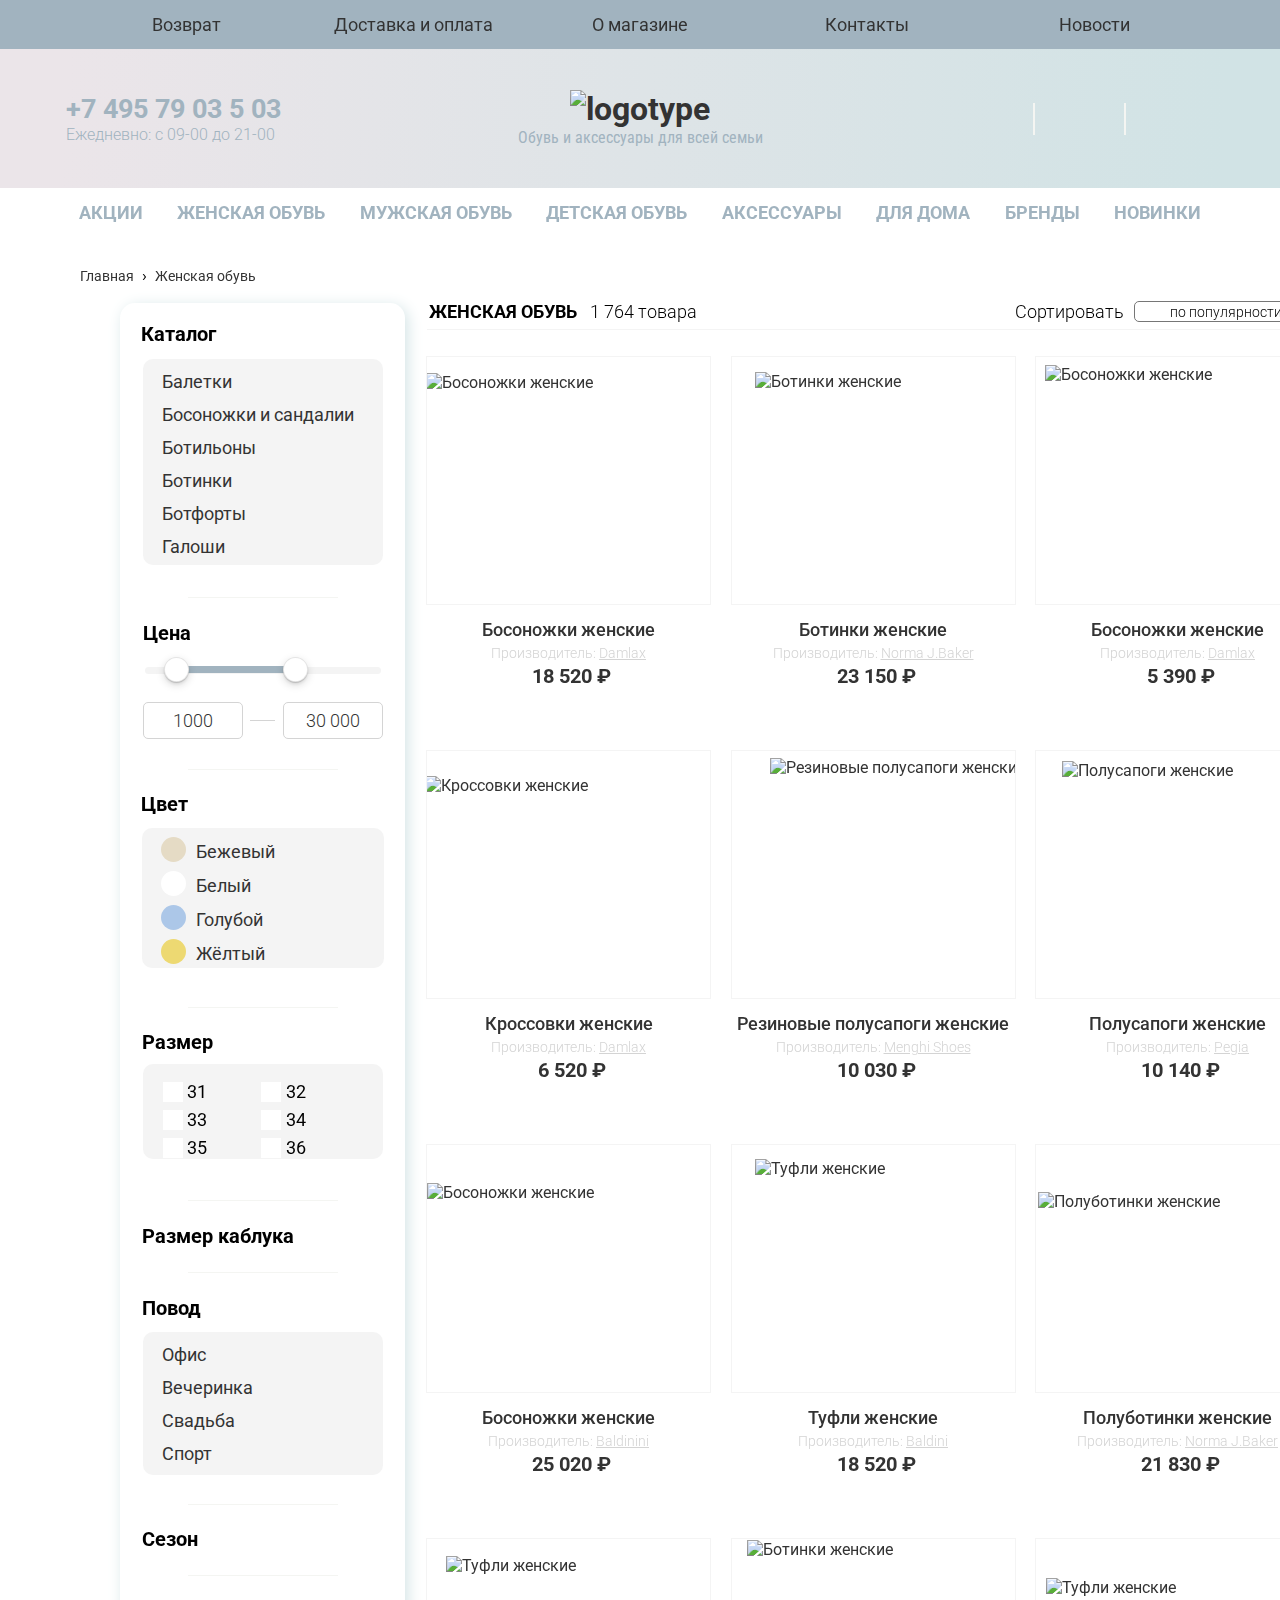
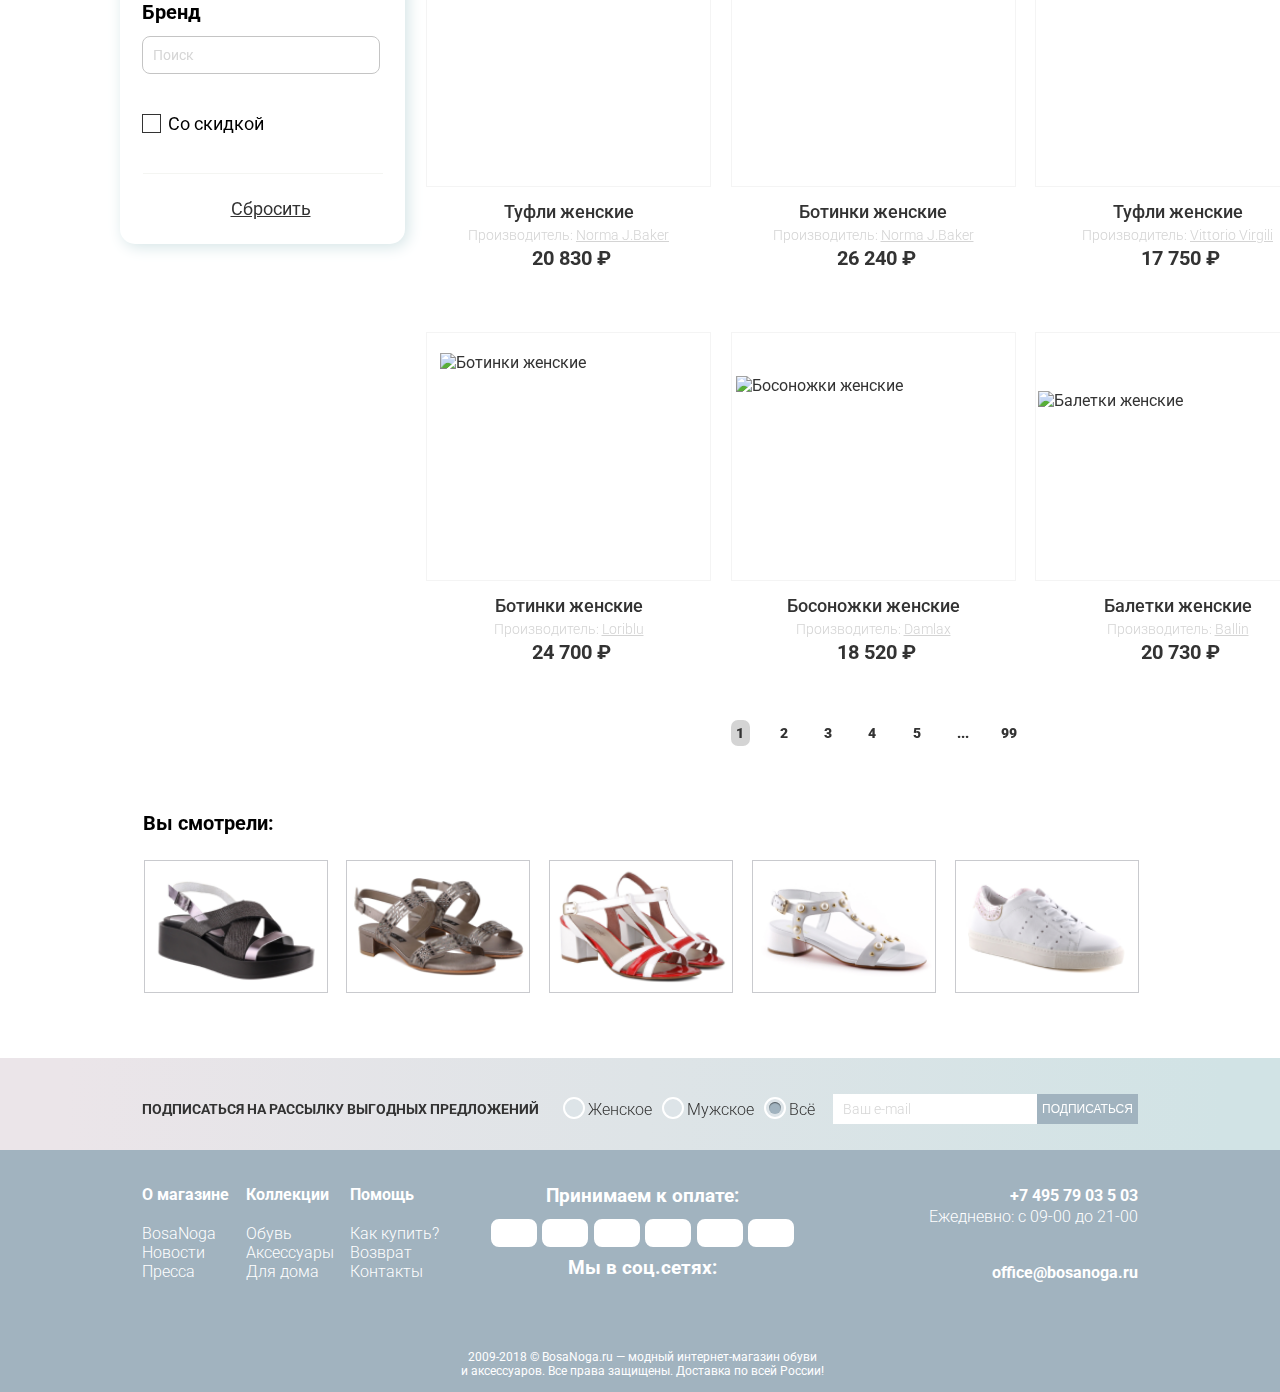
==== commit 1793e349: "Merge pull request #16 from igerera/from-master-den" ====
--- a/catalogue.html
+++ b/catalogue.html
@@ -9,9 +9,7 @@
   <link rel="stylesheet" href="css/font-awesome.min.css">
   <link rel="stylesheet" href="css/style.css">
   <link rel="stylesheet" href="css/style-catalogue.css">
-  
 </head>
-
   <body>   
     <!-- Шапка -->
     <header class="header">
@@ -195,7 +193,18 @@
               <div class="sidebar__division-title">
                 <h3>Цена</h3><div class="opener-down"></div>
               </div>
-             <div class="price-slider">
+              <div class="price-slider">
+                <div class="circle-container">
+                  <div class="circle-1"></div>
+                  <div class="line-white"></div>
+                  <div class="line-colored"></div>
+                  <div class="circle-2"></div>
+                </div>
+                <div class="counter">
+                  <input type="text" class="input-1" value="1000">
+                  <div class="input-separator"></div>
+                  <input type="text" class="input-2" value="30 000">
+                </div>
               </div>
             </div>
         </section>
--- a/css/style.css
+++ b/css/style.css
@@ -253,7 +253,7 @@
 .header .header-main__hidden-panel {
   display: none;
   min-height: 70px;
-  background: url(../img/header-waves.png) bottom center no-repeat, linear-gradient(90deg, #FF65A5 0%, #FF8076 100.22%);
+  background: url(../img/header-waves.png) bottom center repeat-x, linear-gradient(90deg, #FF65A5 0%, #FF8076 100.22%);
   box-shadow: inset 0px 2px 2px rgba(41, 42, 58, 0.25);
 }
 .header .header-main__hidden-panel_visible {
--- a/css/style-catalogue.css
+++ b/css/style-catalogue.css
@@ -682,20 +682,98 @@
 
 .sidebar__price .opener-down {
   top: 20px;
-}
-
-/*****/
-/*Заглушка для ползунка с ценой*/
+  background-position: -55px -152px;
+}
+
+/*Ползунок с ценой*/
 .price-slider {
+  display: flex;
+  flex-direction: column;
   width: 240px;
   height: 94px;
   margin: 0 auto;
-  background: grey;
-}
-/*****/
-
-.sidebar__price .opener-down {
-  background-position: -55px -152px;
+}
+
+.circle-container {
+  position: relative;
+  width: 100%;
+  display: flex;
+  justify-content: space-between;
+}
+
+.counter {
+  width: 100%;
+  display: flex;
+  justify-content: space-between;
+}
+
+.circle-container {
+  padding: 25px 0;
+}
+
+.circle-1,
+.circle-2 {
+  position: absolute;
+  width: 25px;
+  height: 25px;
+  border-radius: 50%;
+  background: #FFFFFF;
+  border: 0.5px solid rgba(0, 0, 0, 0.101987);
+  box-shadow: 0px 1px 1px rgba(0, 0, 0, 0.16), 0px 3px 8px rgba(0, 0, 0, 0.15), 0px 3px 3px rgba(0, 0, 0, 0.05);
+  z-index: 5;
+}
+
+.circle-1 {
+  top: 12px;
+  left: 21px;
+}
+
+.circle-2 {
+  top: 12px;
+  right: 75px;
+}
+
+.line-white {
+  position: relative;
+  width: 236px;
+  height: 7px;
+  top: -3px;
+  margin: 0 auto;
+  border-radius: 5px;
+  background: #F4F4F4;
+}
+
+.line-colored {
+  position: absolute;
+  top: 21px;
+  left: 42px;
+  width: 105px;
+  height: 7px;
+  background: #A1B3BF;
+}
+
+.input-1,
+.input-2 {
+  width: 100px;
+  height: 37px;
+  padding: 0 12px;
+  background: #FFFFFF;
+  border: 1px solid #D4D4D4;
+  border-radius: 5px;
+  font-family: Roboto, sans-serif;
+  font-style: normal;
+  font-weight: 300;
+  font-size: 18px;
+  text-align: center;
+  color: #333333;
+}
+
+.input-separator {
+  position: relative;
+  top: 18px;
+  width: 25px;
+  height: 1px;
+  background: #D4D4D4;
 }
 
 /*Цвет*/
